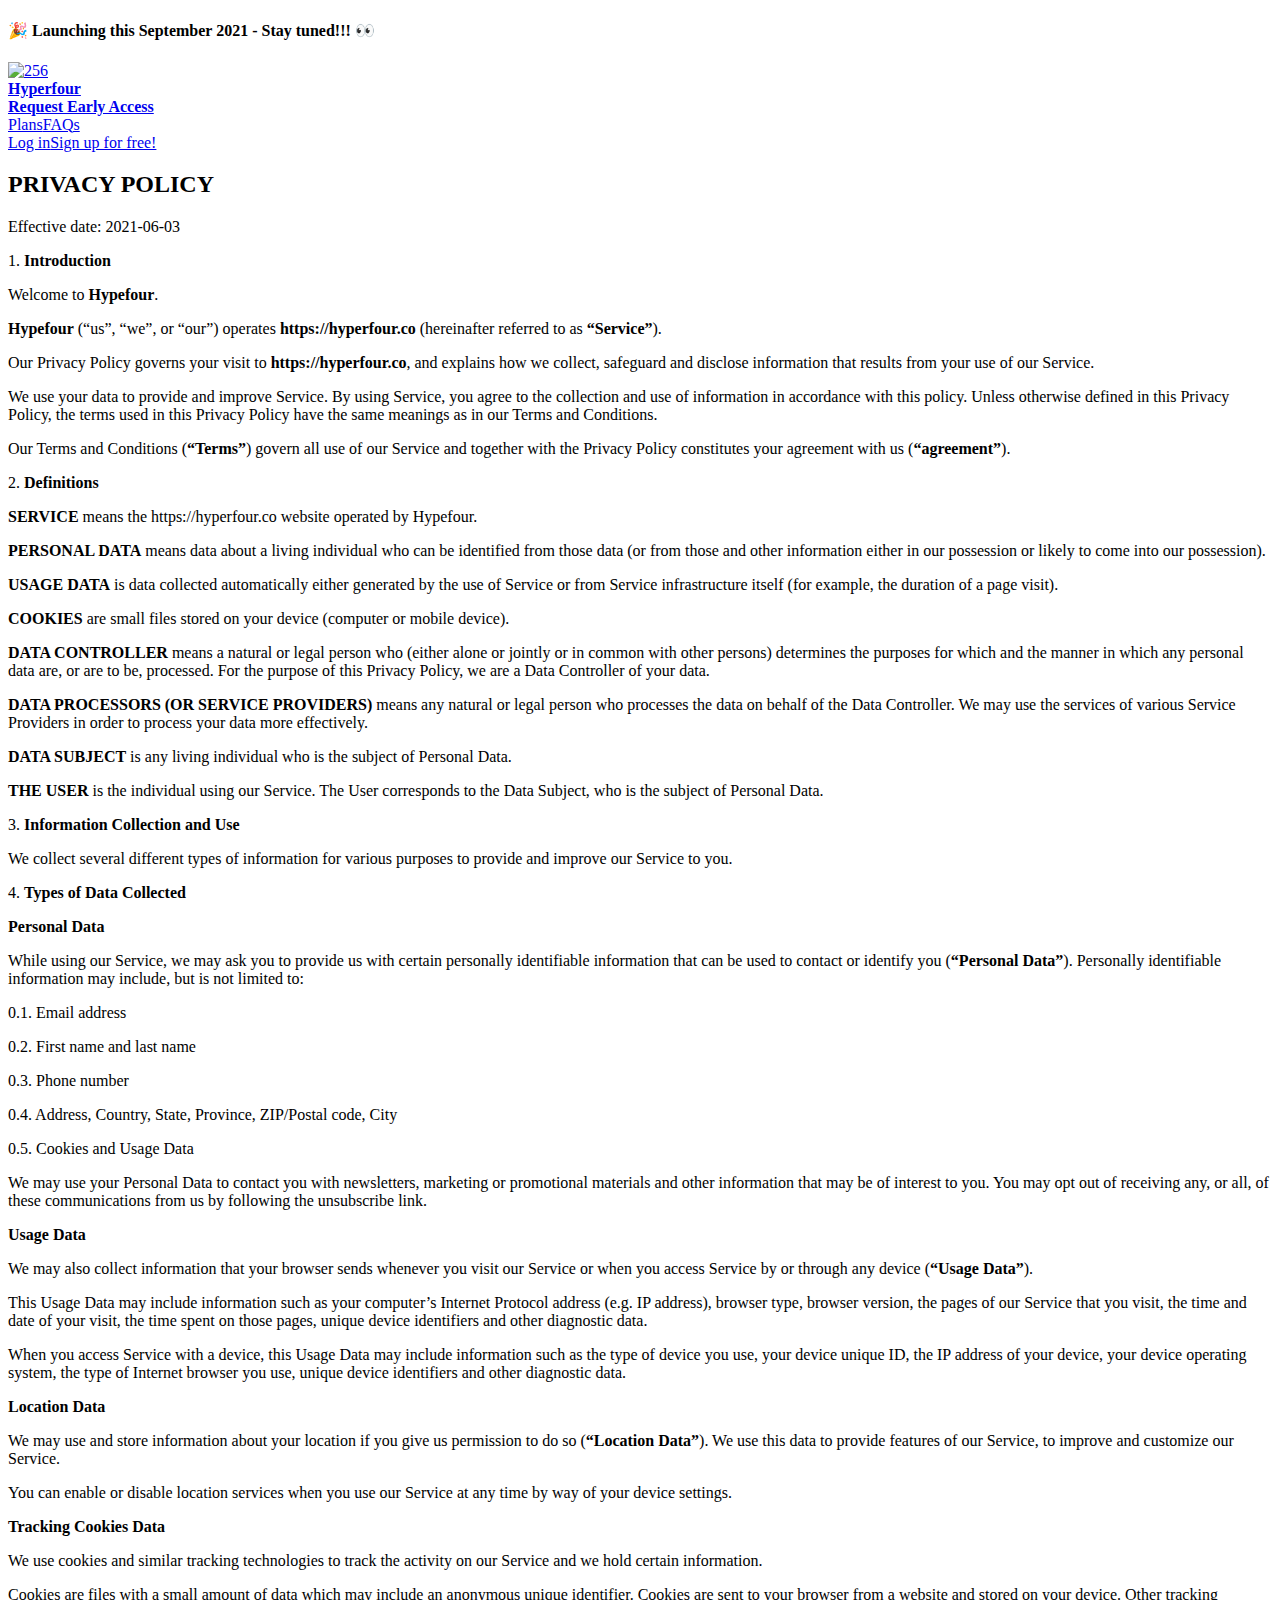
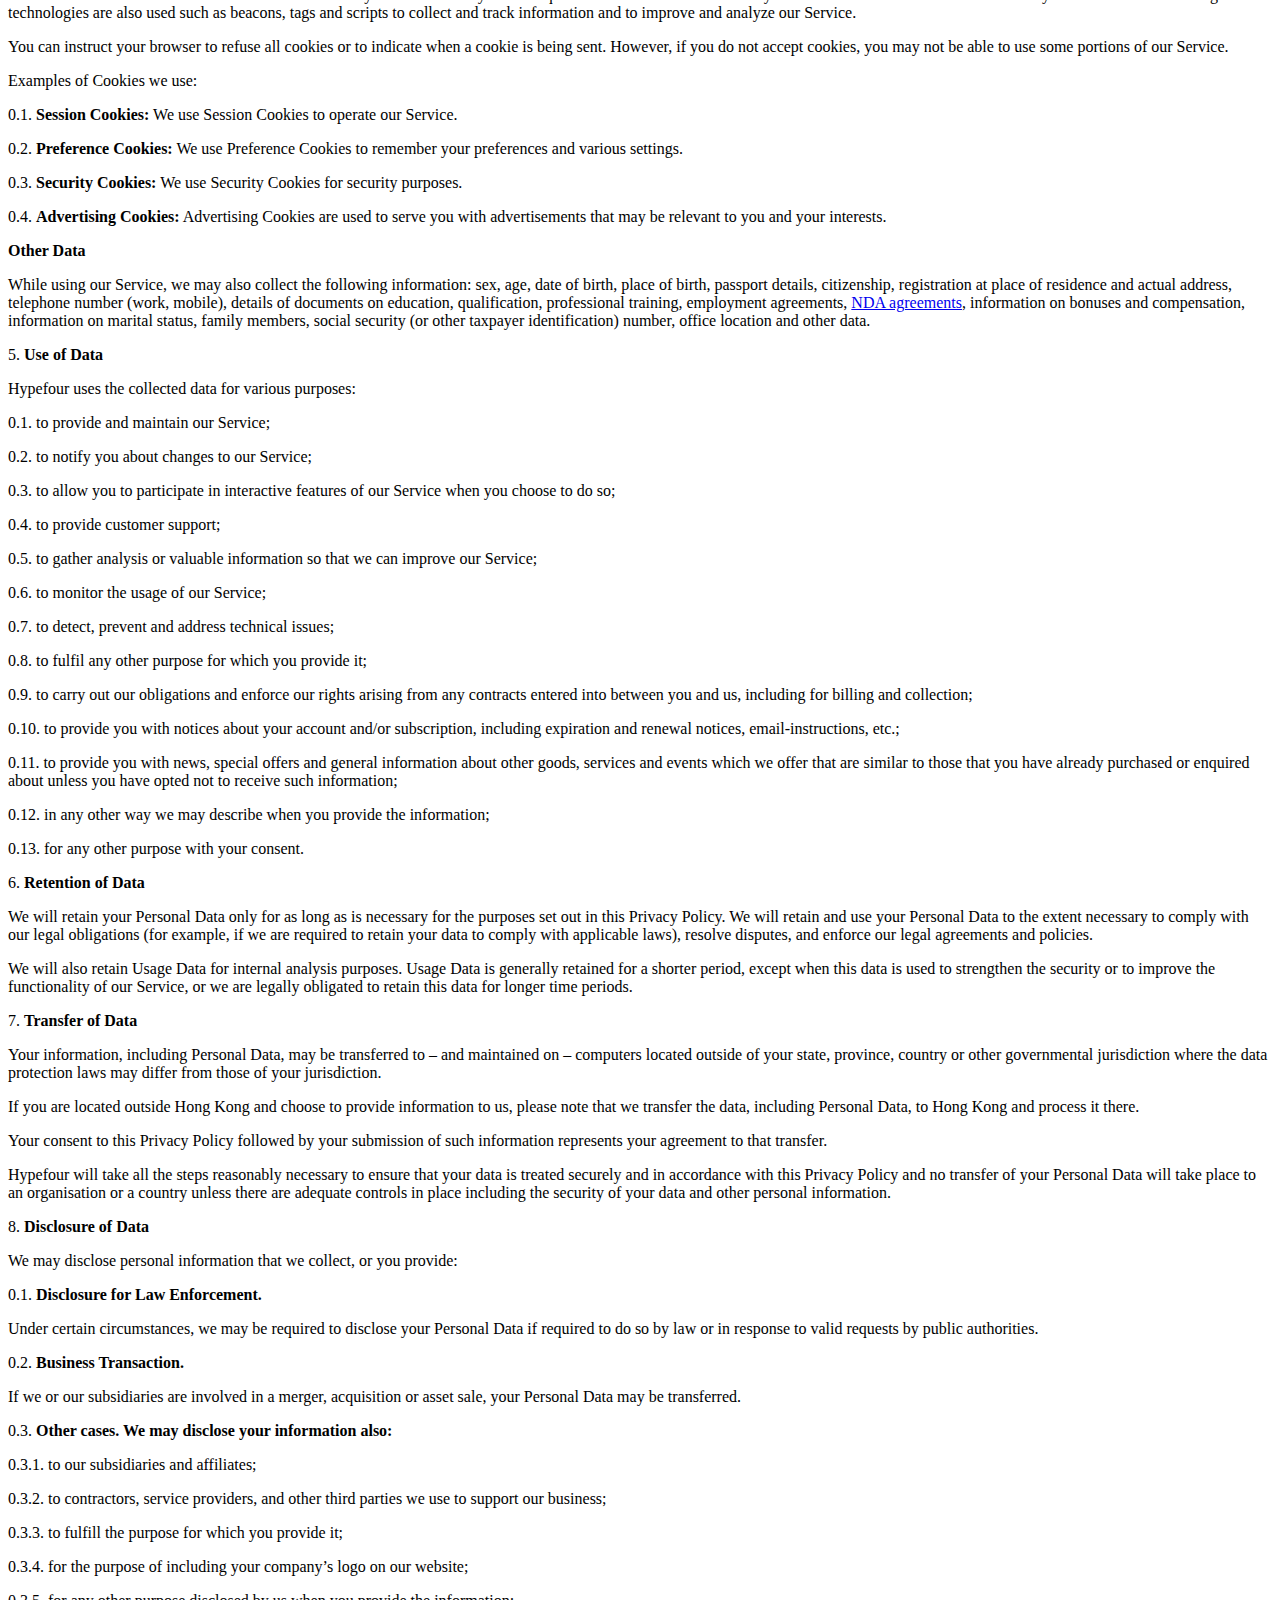
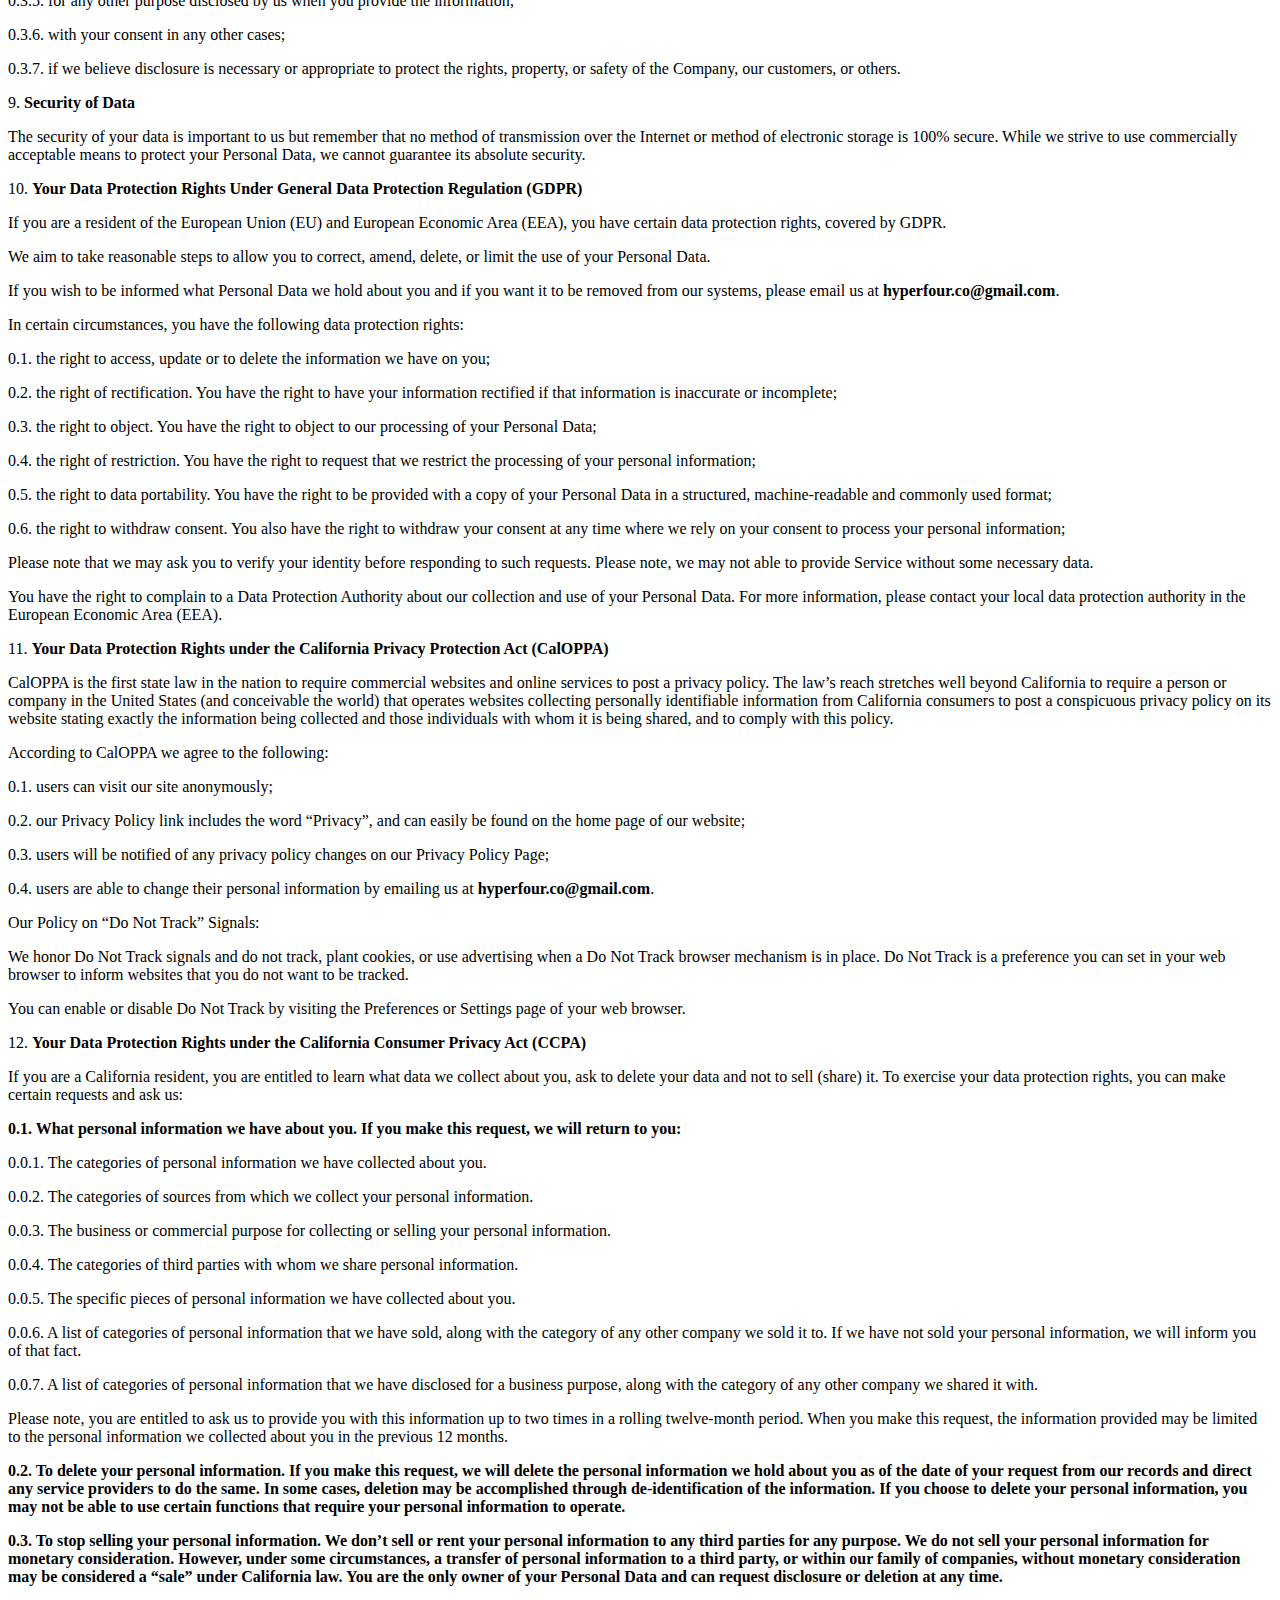
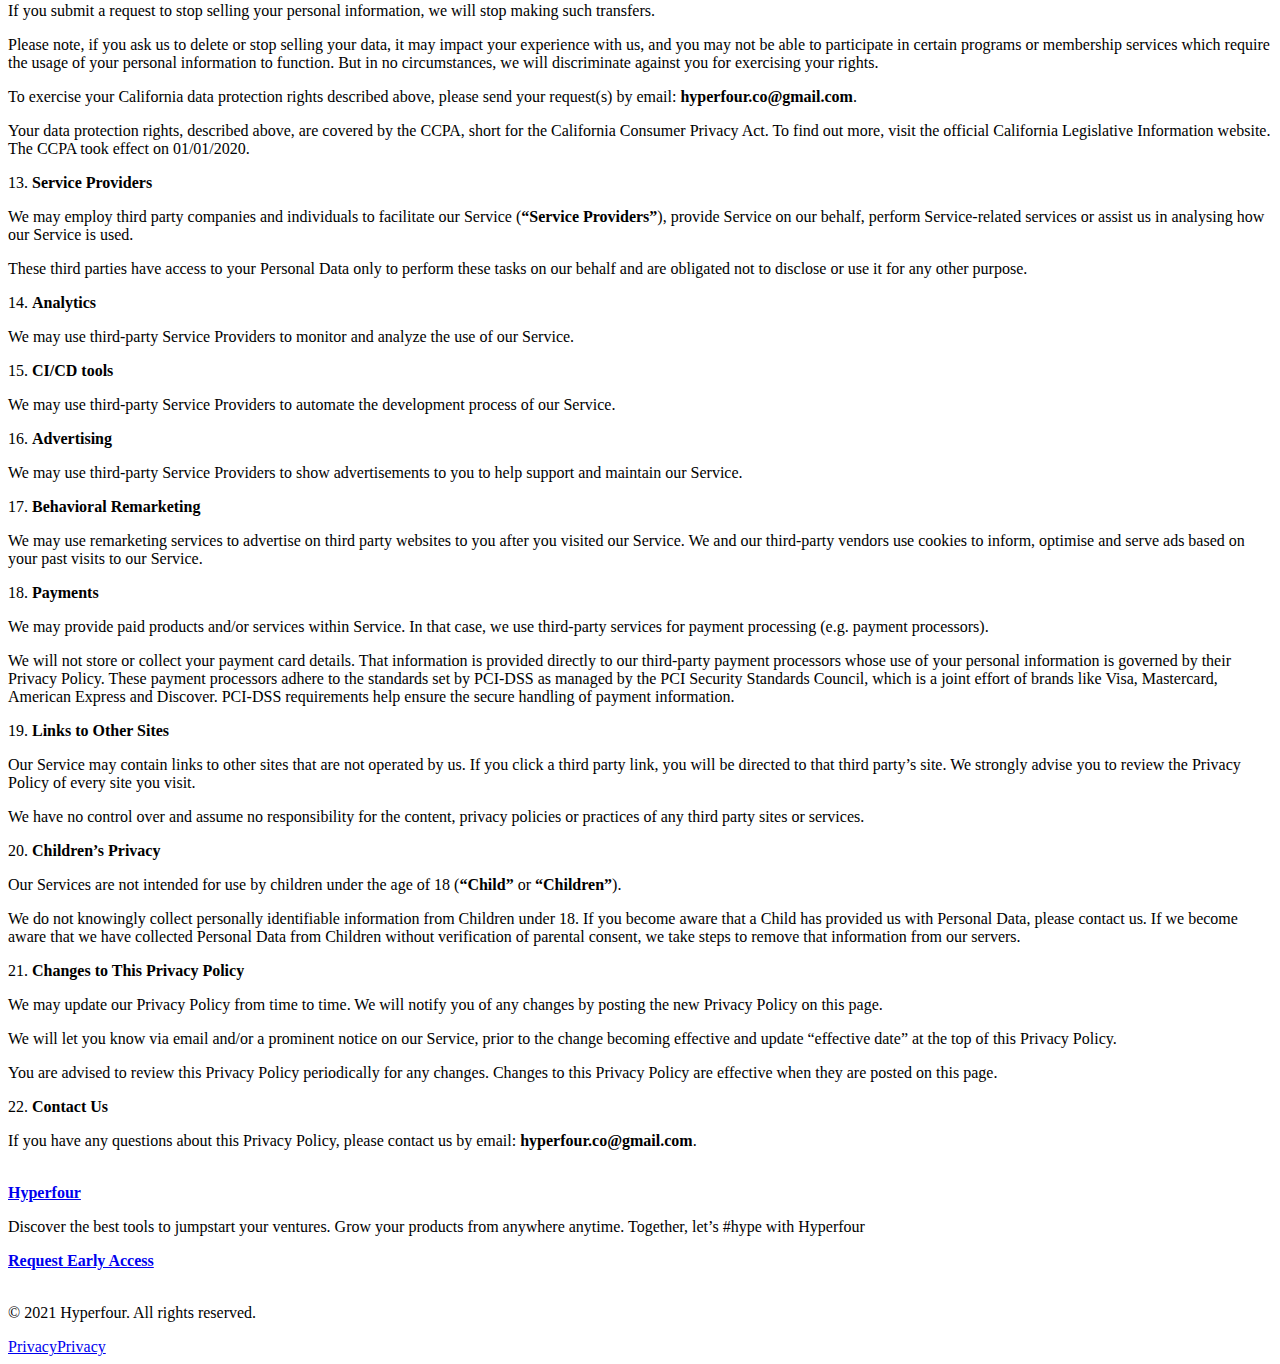
==== privacy.html @ 2f3072e0 "privacy and terms" ====
<!DOCTYPE html>
<!-- This site was created in Webflow. http://www.webflow.com --><!-- Last Published: Thu Jun 03 2021 15:04:15 GMT+0000 (Coordinated Universal Time) -->
<html
	data-wf-domain="hyperfour.webflow.io"
	data-wf-page="60b8ee2d3f5d235465b2e5d0"
	data-wf-site="60b713af8a42dbf7665b48df"
	data-wf-status="1"
>
	<head>
		<meta charset="utf-8" />
		<title>Privacy</title>
		<meta
			content="At Hyperfour, we feature the best upcoming products. Here, product enthusiasts get a space to hype, geek out, and give feedback on the latest products in the market."
			name="description"
		/>
		<meta content="Privacy" property="og:title" />
		<meta
			content="At Hyperfour, we feature the best upcoming products. Here, product enthusiasts get a space to hype, geek out, and give feedback on the latest products in the market."
			property="og:description"
		/>
		<meta
			content="https://uploads-ssl.webflow.com/60b713af8a42dbf7665b48df/60b73c2f8a42dbf5c95bdb16_Hyperfour%20Metadata.png"
			property="og:image"
		/>
		<meta content="Privacy" property="twitter:title" />
		<meta
			content="At Hyperfour, we feature the best upcoming products. Here, product enthusiasts get a space to hype, geek out, and give feedback on the latest products in the market."
			property="twitter:description"
		/>
		<meta
			content="https://uploads-ssl.webflow.com/60b713af8a42dbf7665b48df/60b73c2f8a42dbf5c95bdb16_Hyperfour%20Metadata.png"
			property="twitter:image"
		/>
		<meta property="og:type" content="website" />
		<meta content="summary_large_image" name="twitter:card" />
		<meta content="width=device-width, initial-scale=1" name="viewport" />
		<meta content="Webflow" name="generator" />
		<link
			href="https://uploads-ssl.webflow.com/60b713af8a42dbf7665b48df/css/hyperfour.webflow.914c0600e.css"
			rel="stylesheet"
			type="text/css"
		/>
		<script
			src="https://ajax.googleapis.com/ajax/libs/webfont/1.6.26/webfont.js"
			type="text/javascript"
		></script>
		<script type="text/javascript">
			WebFont.load({ google: { families: ['Inconsolata:400,700'] } })
		</script>
		<!--[if lt IE 9
			]><script
				src="https://cdnjs.cloudflare.com/ajax/libs/html5shiv/3.7.3/html5shiv.min.js"
				type="text/javascript"
			></script
		><![endif]-->
		<script type="text/javascript">
			!(function (o, c) {
				var n = c.documentElement,
					t = ' w-mod-'
				;(n.className += t + 'js'),
					('ontouchstart' in o ||
						(o.DocumentTouch && c instanceof DocumentTouch)) &&
						(n.className += t + 'touch')
			})(window, document)
		</script>
		<link
			href="https://uploads-ssl.webflow.com/60b713af8a42dbf7665b48df/60b76390c7d006773ee19dac_Hyperfour%2032x32.png"
			rel="shortcut icon"
			type="image/x-icon"
		/>
		<link
			href="https://uploads-ssl.webflow.com/60b713af8a42dbf7665b48df/60b7639316b7a473ded47041_Hyperfour%20256x256.png"
			rel="apple-touch-icon"
		/>
	</head>
	<body class="body">
		<div
			data-collapse="none"
			data-animation="default"
			data-duration="400"
			role="banner"
			class="announcement_wrapper w-nav"
		>
			<h4 class="announcement_description">
				🎉 Launching this September 2021 - Stay tuned!!! 👀
			</h4>
		</div>
		<div
			data-collapse="none"
			data-animation="default"
			data-duration="400"
			role="banner"
			class="navbar_sticky w-nav"
		>
			<div class="navbar_wrapper">
				<a href="/" class="brand w-nav-brand"
					><img
						src="https://uploads-ssl.webflow.com/60b713af8a42dbf7665b48df/60b7639316b7a473ded47041_Hyperfour%20256x256.png"
						loading="lazy"
						alt="256
"
						class="logo_image"
					/>
					<div class="logo_text">
						<strong class="bold-text">Hyperfour</strong>
					</div></a
				>
				<div class="nav-wrapper">
					<a href="#" target="_blank" class="cta_button w-button"
						><strong class="bold-text-4">Request Early Access</strong></a
					>
				</div>
			</div>
			<nav role="navigation" class="nav-menu w-nav-menu">
				<div class="nav-burger-menu">
					<a href="#" class="navbar_item margin">Plans</a
					><a href="#" class="navbar_item margin">FAQs</a>
					<div class="div-block-24">
						<a
							href="https://app.teemly.io/login"
							target="_blank"
							class="navbar_item margin"
							>Log in</a
						><a
							href="https://app.teemly.io/signup"
							target="_blank"
							class="cta_button w-button"
							>Sign up for free!</a
						>
					</div>
				</div>
			</nav>
		</div>
		<div class="rich_text_wrapper">
			<div class="rich-text-block w-richtext">
				<h2><strong>PRIVACY POLICY</strong></h2>
				<p>Effective date: 2021-06-03</p>
				<p>1. <strong>Introduction</strong></p>
				<p>Welcome to <strong> Hypefour</strong>.</p>
				<p>
					<strong>Hypefour</strong> (“us”, “we”, or “our”) operates
					<strong>https://hyperfour.co</strong> (hereinafter referred to as
					<strong>“Service”</strong>).
				</p>
				<p>
					Our Privacy Policy governs your visit to
					<strong>https://hyperfour.co</strong>, and explains how we collect,
					safeguard and disclose information that results from your use of our
					Service.
				</p>
				<p>
					We use your data to provide and improve Service. By using Service, you
					agree to the collection and use of information in accordance with this
					policy. Unless otherwise defined in this Privacy Policy, the terms
					used in this Privacy Policy have the same meanings as in our Terms and
					Conditions.
				</p>
				<p>
					Our Terms and Conditions (<strong>“Terms”</strong>) govern all use of
					our Service and together with the Privacy Policy constitutes your
					agreement with us (<strong>“agreement”</strong>).
				</p>
				<p>2. <strong>Definitions</strong></p>
				<p>
					<strong>SERVICE</strong> means the https://hyperfour.co website
					operated by Hypefour.
				</p>
				<p>
					<strong>PERSONAL DATA</strong> means data about a living individual
					who can be identified from those data (or from those and other
					information either in our possession or likely to come into our
					possession).
				</p>
				<p>
					<strong>USAGE DATA</strong> is data collected automatically either
					generated by the use of Service or from Service infrastructure itself
					(for example, the duration of a page visit).
				</p>
				<p>
					<strong>COOKIES</strong> are small files stored on your device
					(computer or mobile device).
				</p>
				<p>
					<strong>DATA CONTROLLER</strong> means a natural or legal person who
					(either alone or jointly or in common with other persons) determines
					the purposes for which and the manner in which any personal data are,
					or are to be, processed. For the purpose of this Privacy Policy, we
					are a Data Controller of your data.
				</p>
				<p>
					<strong>DATA PROCESSORS (OR SERVICE PROVIDERS)</strong> means any
					natural or legal person who processes the data on behalf of the Data
					Controller. We may use the services of various Service Providers in
					order to process your data more effectively.
				</p>
				<p>
					<strong>DATA SUBJECT</strong> is any living individual who is the
					subject of Personal Data.
				</p>
				<p>
					<strong>THE USER</strong> is the individual using our Service. The
					User corresponds to the Data Subject, who is the subject of Personal
					Data.
				</p>
				<p>3. <strong>Information Collection and Use</strong></p>
				<p>
					We collect several different types of information for various purposes
					to provide and improve our Service to you.
				</p>
				<p>4. <strong>Types of Data Collected</strong></p>
				<p><strong>Personal Data</strong></p>
				<p>
					While using our Service, we may ask you to provide us with certain
					personally identifiable information that can be used to contact or
					identify you (<strong>“Personal Data”</strong>). Personally
					identifiable information may include, but is not limited to:
				</p>
				<p>0.1. Email address</p>
				<p>0.2. First name and last name</p>
				<p>0.3. Phone number</p>
				<p>0.4. Address, Country, State, Province, ZIP/Postal code, City</p>
				<p>0.5. Cookies and Usage Data</p>
				<p>
					We may use your Personal Data to contact you with newsletters,
					marketing or promotional materials and other information that may be
					of interest to you. You may opt out of receiving any, or all, of these
					communications from us by following the unsubscribe link.
				</p>
				<p><strong>Usage Data</strong></p>
				<p>
					We may also collect information that your browser sends whenever you
					visit our Service or when you access Service by or through any device
					(<strong>“Usage Data”</strong>).
				</p>
				<p>
					This Usage Data may include information such as your computer’s
					Internet Protocol address (e.g. IP address), browser type, browser
					version, the pages of our Service that you visit, the time and date of
					your visit, the time spent on those pages, unique device identifiers
					and other diagnostic data.
				</p>
				<p>
					When you access Service with a device, this Usage Data may include
					information such as the type of device you use, your device unique ID,
					the IP address of your device, your device operating system, the type
					of Internet browser you use, unique device identifiers and other
					diagnostic data.
				</p>
				<p><strong>Location Data</strong></p>
				<p>
					We may use and store information about your location if you give us
					permission to do so (<strong>“Location Data”</strong>). We use this
					data to provide features of our Service, to improve and customize our
					Service.
				</p>
				<p>
					You can enable or disable location services when you use our Service
					at any time by way of your device settings.
				</p>
				<p><strong>Tracking Cookies Data</strong></p>
				<p>
					We use cookies and similar tracking technologies to track the activity
					on our Service and we hold certain information.
				</p>
				<p>
					Cookies are files with a small amount of data which may include an
					anonymous unique identifier. Cookies are sent to your browser from a
					website and stored on your device. Other tracking technologies are
					also used such as beacons, tags and scripts to collect and track
					information and to improve and analyze our Service.
				</p>
				<p>
					You can instruct your browser to refuse all cookies or to indicate
					when a cookie is being sent. However, if you do not accept cookies,
					you may not be able to use some portions of our Service.
				</p>
				<p>Examples of Cookies we use:</p>
				<p>
					0.1. <strong>Session Cookies:</strong> We use Session Cookies to
					operate our Service.
				</p>
				<p>
					0.2. <strong>Preference Cookies:</strong> We use Preference Cookies to
					remember your preferences and various settings.
				</p>
				<p>
					0.3. <strong>Security Cookies:</strong> We use Security Cookies for
					security purposes.
				</p>
				<p>
					0.4. <strong>Advertising Cookies:</strong> Advertising Cookies are
					used to serve you with advertisements that may be relevant to you and
					your interests.
				</p>
				<p><strong>Other Data</strong></p>
				<p>
					While using our Service, we may also collect the following
					information: sex, age, date of birth, place of birth, passport
					details, citizenship, registration at place of residence and actual
					address, telephone number (work, mobile), details of documents on
					education, qualification, professional training, employment
					agreements,
					<a href="https://policymaker.io/non-disclosure-agreement/"
						>NDA agreements</a
					>, information on bonuses and compensation, information on marital
					status, family members, social security (or other taxpayer
					identification) number, office location and other data.
				</p>
				<p>5. <strong>Use of Data</strong></p>
				<p>Hypefour uses the collected data for various purposes:</p>
				<p>0.1. to provide and maintain our Service;</p>
				<p>0.2. to notify you about changes to our Service;</p>
				<p>
					0.3. to allow you to participate in interactive features of our
					Service when you choose to do so;
				</p>
				<p>0.4. to provide customer support;</p>
				<p>
					0.5. to gather analysis or valuable information so that we can improve
					our Service;
				</p>
				<p>0.6. to monitor the usage of our Service;</p>
				<p>0.7. to detect, prevent and address technical issues;</p>
				<p>0.8. to fulfil any other purpose for which you provide it;</p>
				<p>
					0.9. to carry out our obligations and enforce our rights arising from
					any contracts entered into between you and us, including for billing
					and collection;
				</p>
				<p>
					0.10. to provide you with notices about your account and/or
					subscription, including expiration and renewal notices,
					email-instructions, etc.;
				</p>
				<p>
					0.11. to provide you with news, special offers and general information
					about other goods, services and events which we offer that are similar
					to those that you have already purchased or enquired about unless you
					have opted not to receive such information;
				</p>
				<p>
					0.12. in any other way we may describe when you provide the
					information;
				</p>
				<p>0.13. for any other purpose with your consent.</p>
				<p>6. <strong>Retention of Data</strong></p>
				<p>
					We will retain your Personal Data only for as long as is necessary for
					the purposes set out in this Privacy Policy. We will retain and use
					your Personal Data to the extent necessary to comply with our legal
					obligations (for example, if we are required to retain your data to
					comply with applicable laws), resolve disputes, and enforce our legal
					agreements and policies.
				</p>
				<p>
					We will also retain Usage Data for internal analysis purposes. Usage
					Data is generally retained for a shorter period, except when this data
					is used to strengthen the security or to improve the functionality of
					our Service, or we are legally obligated to retain this data for
					longer time periods.
				</p>
				<p>7. <strong>Transfer of Data</strong></p>
				<p>
					Your information, including Personal Data, may be transferred to – and
					maintained on – computers located outside of your state, province,
					country or other governmental jurisdiction where the data protection
					laws may differ from those of your jurisdiction.
				</p>
				<p>
					If you are located outside Hong Kong and choose to provide information
					to us, please note that we transfer the data, including Personal Data,
					to Hong Kong and process it there.
				</p>
				<p>
					Your consent to this Privacy Policy followed by your submission of
					such information represents your agreement to that transfer.
				</p>
				<p>
					Hypefour will take all the steps reasonably necessary to ensure that
					your data is treated securely and in accordance with this Privacy
					Policy and no transfer of your Personal Data will take place to an
					organisation or a country unless there are adequate controls in place
					including the security of your data and other personal information.
				</p>
				<p>8. <strong>Disclosure of Data</strong></p>
				<p>
					We may disclose personal information that we collect, or you provide:
				</p>
				<p>0.1. <strong>Disclosure for Law Enforcement.</strong></p>
				<p>
					Under certain circumstances, we may be required to disclose your
					Personal Data if required to do so by law or in response to valid
					requests by public authorities.
				</p>
				<p>0.2. <strong>Business Transaction.</strong></p>
				<p>
					If we or our subsidiaries are involved in a merger, acquisition or
					asset sale, your Personal Data may be transferred.
				</p>
				<p>
					0.3.
					<strong>Other cases. We may disclose your information also:</strong>
				</p>
				<p>0.3.1. to our subsidiaries and affiliates;</p>
				<p>
					0.3.2. to contractors, service providers, and other third parties we
					use to support our business;
				</p>
				<p>0.3.3. to fulfill the purpose for which you provide it;</p>
				<p>
					0.3.4. for the purpose of including your company’s logo on our
					website;
				</p>
				<p>
					0.3.5. for any other purpose disclosed by us when you provide the
					information;
				</p>
				<p>0.3.6. with your consent in any other cases;</p>
				<p>
					0.3.7. if we believe disclosure is necessary or appropriate to protect
					the rights, property, or safety of the Company, our customers, or
					others.
				</p>
				<p>9. <strong>Security of Data</strong></p>
				<p>
					The security of your data is important to us but remember that no
					method of transmission over the Internet or method of electronic
					storage is 100% secure. While we strive to use commercially acceptable
					means to protect your Personal Data, we cannot guarantee its absolute
					security.
				</p>
				<p>
					10.
					<strong
						>Your Data Protection Rights Under General Data Protection
						Regulation (GDPR)</strong
					>
				</p>
				<p>
					If you are a resident of the European Union (EU) and European Economic
					Area (EEA), you have certain data protection rights, covered by GDPR.
				</p>
				<p>
					We aim to take reasonable steps to allow you to correct, amend,
					delete, or limit the use of your Personal Data.
				</p>
				<p>
					If you wish to be informed what Personal Data we hold about you and if
					you want it to be removed from our systems, please email us at
					<strong>hyperfour.co@gmail.com</strong>.
				</p>
				<p>
					In certain circumstances, you have the following data protection
					rights:
				</p>
				<p>
					0.1. the right to access, update or to delete the information we have
					on you;
				</p>
				<p>
					0.2. the right of rectification. You have the right to have your
					information rectified if that information is inaccurate or incomplete;
				</p>
				<p>
					0.3. the right to object. You have the right to object to our
					processing of your Personal Data;
				</p>
				<p>
					0.4. the right of restriction. You have the right to request that we
					restrict the processing of your personal information;
				</p>
				<p>
					0.5. the right to data portability. You have the right to be provided
					with a copy of your Personal Data in a structured, machine-readable
					and commonly used format;
				</p>
				<p>
					0.6. the right to withdraw consent. You also have the right to
					withdraw your consent at any time where we rely on your consent to
					process your personal information;
				</p>
				<p>
					Please note that we may ask you to verify your identity before
					responding to such requests. Please note, we may not able to provide
					Service without some necessary data.
				</p>
				<p>
					You have the right to complain to a Data Protection Authority about
					our collection and use of your Personal Data. For more information,
					please contact your local data protection authority in the European
					Economic Area (EEA).
				</p>
				<p>
					11.
					<strong
						>Your Data Protection Rights under the California Privacy Protection
						Act (CalOPPA)</strong
					>
				</p>
				<p>
					CalOPPA is the first state law in the nation to require commercial
					websites and online services to post a privacy policy. The law’s reach
					stretches well beyond California to require a person or company in the
					United States (and conceivable the world) that operates websites
					collecting personally identifiable information from California
					consumers to post a conspicuous privacy policy on its website stating
					exactly the information being collected and those individuals with
					whom it is being shared, and to comply with this policy.
				</p>
				<p>According to CalOPPA we agree to the following:</p>
				<p>0.1. users can visit our site anonymously;</p>
				<p>
					0.2. our Privacy Policy link includes the word “Privacy”, and can
					easily be found on the home page of our website;
				</p>
				<p>
					0.3. users will be notified of any privacy policy changes on our
					Privacy Policy Page;
				</p>
				<p>
					0.4. users are able to change their personal information by emailing
					us at <strong>hyperfour.co@gmail.com</strong>.
				</p>
				<p>Our Policy on “Do Not Track” Signals:</p>
				<p>
					We honor Do Not Track signals and do not track, plant cookies, or use
					advertising when a Do Not Track browser mechanism is in place. Do Not
					Track is a preference you can set in your web browser to inform
					websites that you do not want to be tracked.
				</p>
				<p>
					You can enable or disable Do Not Track by visiting the Preferences or
					Settings page of your web browser.
				</p>
				<p>
					12.
					<strong
						>Your Data Protection Rights under the California Consumer Privacy
						Act (CCPA)</strong
					>
				</p>
				<p>
					If you are a California resident, you are entitled to learn what data
					we collect about you, ask to delete your data and not to sell (share)
					it. To exercise your data protection rights, you can make certain
					requests and ask us:
				</p>
				<p>
					<strong
						>0.1. What personal information we have about you. If you make this
						request, we will return to you:</strong
					>
				</p>
				<p>
					0.0.1. The categories of personal information we have collected about
					you.
				</p>
				<p>
					0.0.2. The categories of sources from which we collect your personal
					information.
				</p>
				<p>
					0.0.3. The business or commercial purpose for collecting or selling
					your personal information.
				</p>
				<p>
					0.0.4. The categories of third parties with whom we share personal
					information.
				</p>
				<p>
					0.0.5. The specific pieces of personal information we have collected
					about you.
				</p>
				<p>
					0.0.6. A list of categories of personal information that we have sold,
					along with the category of any other company we sold it to. If we have
					not sold your personal information, we will inform you of that fact.
				</p>
				<p>
					0.0.7. A list of categories of personal information that we have
					disclosed for a business purpose, along with the category of any other
					company we shared it with.
				</p>
				<p>
					Please note, you are entitled to ask us to provide you with this
					information up to two times in a rolling twelve-month period. When you
					make this request, the information provided may be limited to the
					personal information we collected about you in the previous 12 months.
				</p>
				<p>
					<strong
						>0.2. To delete your personal information. If you make this request,
						we will delete the personal information we hold about you as of the
						date of your request from our records and direct any service
						providers to do the same. In some cases, deletion may be
						accomplished through de-identification of the information. If you
						choose to delete your personal information, you may not be able to
						use certain functions that require your personal information to
						operate.</strong
					>
				</p>
				<p>
					<strong
						>0.3. To stop selling your personal information. We don’t sell or
						rent your personal information to any third parties for any purpose.
						We do not sell your personal information for monetary consideration.
						However, under some circumstances, a transfer of personal
						information to a third party, or within our family of companies,
						without monetary consideration may be considered a “sale” under
						California law. You are the only owner of your Personal Data and can
						request disclosure or deletion at any time.</strong
					>
				</p>
				<p>
					If you submit a request to stop selling your personal information, we
					will stop making such transfers.
				</p>
				<p>
					Please note, if you ask us to delete or stop selling your data, it may
					impact your experience with us, and you may not be able to participate
					in certain programs or membership services which require the usage of
					your personal information to function. But in no circumstances, we
					will discriminate against you for exercising your rights.
				</p>
				<p>
					To exercise your California data protection rights described above,
					please send your request(s) by email:
					<strong>hyperfour.co@gmail.com</strong>.
				</p>
				<p>
					Your data protection rights, described above, are covered by the CCPA,
					short for the California Consumer Privacy Act. To find out more, visit
					the official California Legislative Information website. The CCPA took
					effect on 01/01/2020.
				</p>
				<p>13. <strong>Service Providers</strong></p>
				<p>
					We may employ third party companies and individuals to facilitate our
					Service (<strong>“Service Providers”</strong>), provide Service on our
					behalf, perform Service-related services or assist us in analysing how
					our Service is used.
				</p>
				<p>
					These third parties have access to your Personal Data only to perform
					these tasks on our behalf and are obligated not to disclose or use it
					for any other purpose.
				</p>
				<p>14. <strong>Analytics</strong></p>
				<p>
					We may use third-party Service Providers to monitor and analyze the
					use of our Service.
				</p>
				<p>15. <strong>CI/CD tools</strong></p>
				<p>
					We may use third-party Service Providers to automate the development
					process of our Service.
				</p>
				<p>16. <strong>Advertising</strong></p>
				<p>
					We may use third-party Service Providers to show advertisements to you
					to help support and maintain our Service.
				</p>
				<p>17. <strong>Behavioral Remarketing</strong></p>
				<p>
					We may use remarketing services to advertise on third party websites
					to you after you visited our Service. We and our third-party vendors
					use cookies to inform, optimise and serve ads based on your past
					visits to our Service.
				</p>
				<p>18. <strong>Payments</strong></p>
				<p>
					We may provide paid products and/or services within Service. In that
					case, we use third-party services for payment processing (e.g. payment
					processors).
				</p>
				<p>
					We will not store or collect your payment card details. That
					information is provided directly to our third-party payment processors
					whose use of your personal information is governed by their Privacy
					Policy. These payment processors adhere to the standards set by
					PCI-DSS as managed by the PCI Security Standards Council, which is a
					joint effort of brands like Visa, Mastercard, American Express and
					Discover. PCI-DSS requirements help ensure the secure handling of
					payment information.
				</p>
				<p>19. <strong>Links to Other Sites</strong></p>
				<p>
					Our Service may contain links to other sites that are not operated by
					us. If you click a third party link, you will be directed to that
					third party’s site. We strongly advise you to review the Privacy
					Policy of every site you visit.
				</p>
				<p>
					We have no control over and assume no responsibility for the content,
					privacy policies or practices of any third party sites or services.
				</p>
				<p>20. <strong>Children’s Privacy</strong></p>
				<p>
					Our Services are not intended for use by children under the age of 18
					(<strong>“Child”</strong> or <strong>“Children”</strong>).
				</p>
				<p>
					We do not knowingly collect personally identifiable information from
					Children under 18. If you become aware that a Child has provided us
					with Personal Data, please contact us. If we become aware that we have
					collected Personal Data from Children without verification of parental
					consent, we take steps to remove that information from our servers.
				</p>
				<p>21. <strong>Changes to This Privacy Policy</strong></p>
				<p>
					We may update our Privacy Policy from time to time. We will notify you
					of any changes by posting the new Privacy Policy on this page.
				</p>
				<p>
					We will let you know via email and/or a prominent notice on our
					Service, prior to the change becoming effective and update “effective
					date” at the top of this Privacy Policy.
				</p>
				<p>
					You are advised to review this Privacy Policy periodically for any
					changes. Changes to this Privacy Policy are effective when they are
					posted on this page.
				</p>
				<p>22. <strong>Contact Us</strong></p>
				<p>
					If you have any questions about this Privacy Policy, please contact us
					by email: <strong>hyperfour.co@gmail.com</strong>.
				</p>
			</div>
		</div>
		<div class="footer">
			<div class="footer_wrapper w-container">
				<div class="footer-main">
					<a href="#" class="footer_link w-inline-block"
						><img
							src="https://uploads-ssl.webflow.com/60b713af8a42dbf7665b48df/60b7639316b7a473ded47041_Hyperfour%20256x256.png"
							loading="lazy"
							alt="256
"
							class="logo_image"
						/>
						<div class="logo_text">
							<strong class="bold-text-3">Hyperfour</strong>
						</div></a
					>
					<p class="footer_subtitle">
						Discover the best tools to jumpstart your ventures. Grow your
						products from anywhere anytime. Together, let’s #hype with Hyperfour
					</p>
					<a href="#" target="_blank" class="cta_button hero_button w-button"
						><strong>Request Early Access</strong></a
					>
				</div>
				<div class="footer_socmed">
					<a
						href="https://www.facebook.com/TeemlyHQ/"
						target="_blank"
						class="link-block w-inline-block"
						><img
							src="https://uploads-ssl.webflow.com/60b713af8a42dbf7665b48df/60b71f7e41f01e655ed9b92c_facebook.png"
							loading="lazy"
							alt="fb"
							class="footer-socmed" /></a
					><a
						href="https://twitter.com/TeemlyHQ"
						target="_blank"
						class="link-block w-inline-block"
						><img
							src="https://uploads-ssl.webflow.com/60b713af8a42dbf7665b48df/60b71f7e0543b8c70c4c2733_twitter.png"
							loading="lazy"
							alt="twt"
							class="footer-socmed" /></a
					><a
						href="https://www.linkedin.com/company/teemlyhq"
						target="_blank"
						class="link-block w-inline-block"
						><img
							src="https://uploads-ssl.webflow.com/60b713af8a42dbf7665b48df/60b720336768effe8030fd1f_004-instagram.svg"
							loading="lazy"
							alt="ig"
							class="footer_instagram"
					/></a>
				</div>
			</div>
		</div>
		<div class="footer_end_wrapper w-container">
			<div class="footer_end_container">
				<p class="copyright">© 2021 Hyperfour. All rights reserved.</p>
				<div class="footer-links">
					<a href="privacy.html" class="link">Privacy</a
					><a href="terms.html" class="link">Privacy</a>
				</div>
			</div>
		</div>
		<script
			src="https://d3e54v103j8qbb.cloudfront.net/js/jquery-3.5.1.min.dc5e7f18c8.js?site=60b713af8a42dbf7665b48df"
			type="text/javascript"
			integrity="sha256-9/aliU8dGd2tb6OSsuzixeV4y/faTqgFtohetphbbj0="
			crossorigin="anonymous"
		></script>
		<script
			src="https://uploads-ssl.webflow.com/60b713af8a42dbf7665b48df/js/webflow.1ee73bee6.js"
			type="text/javascript"
		></script>
		<!--[if lte IE 9
			]><script src="//cdnjs.cloudflare.com/ajax/libs/placeholders/3.0.2/placeholders.min.js"></script
		><![endif]-->
	</body>
</html>
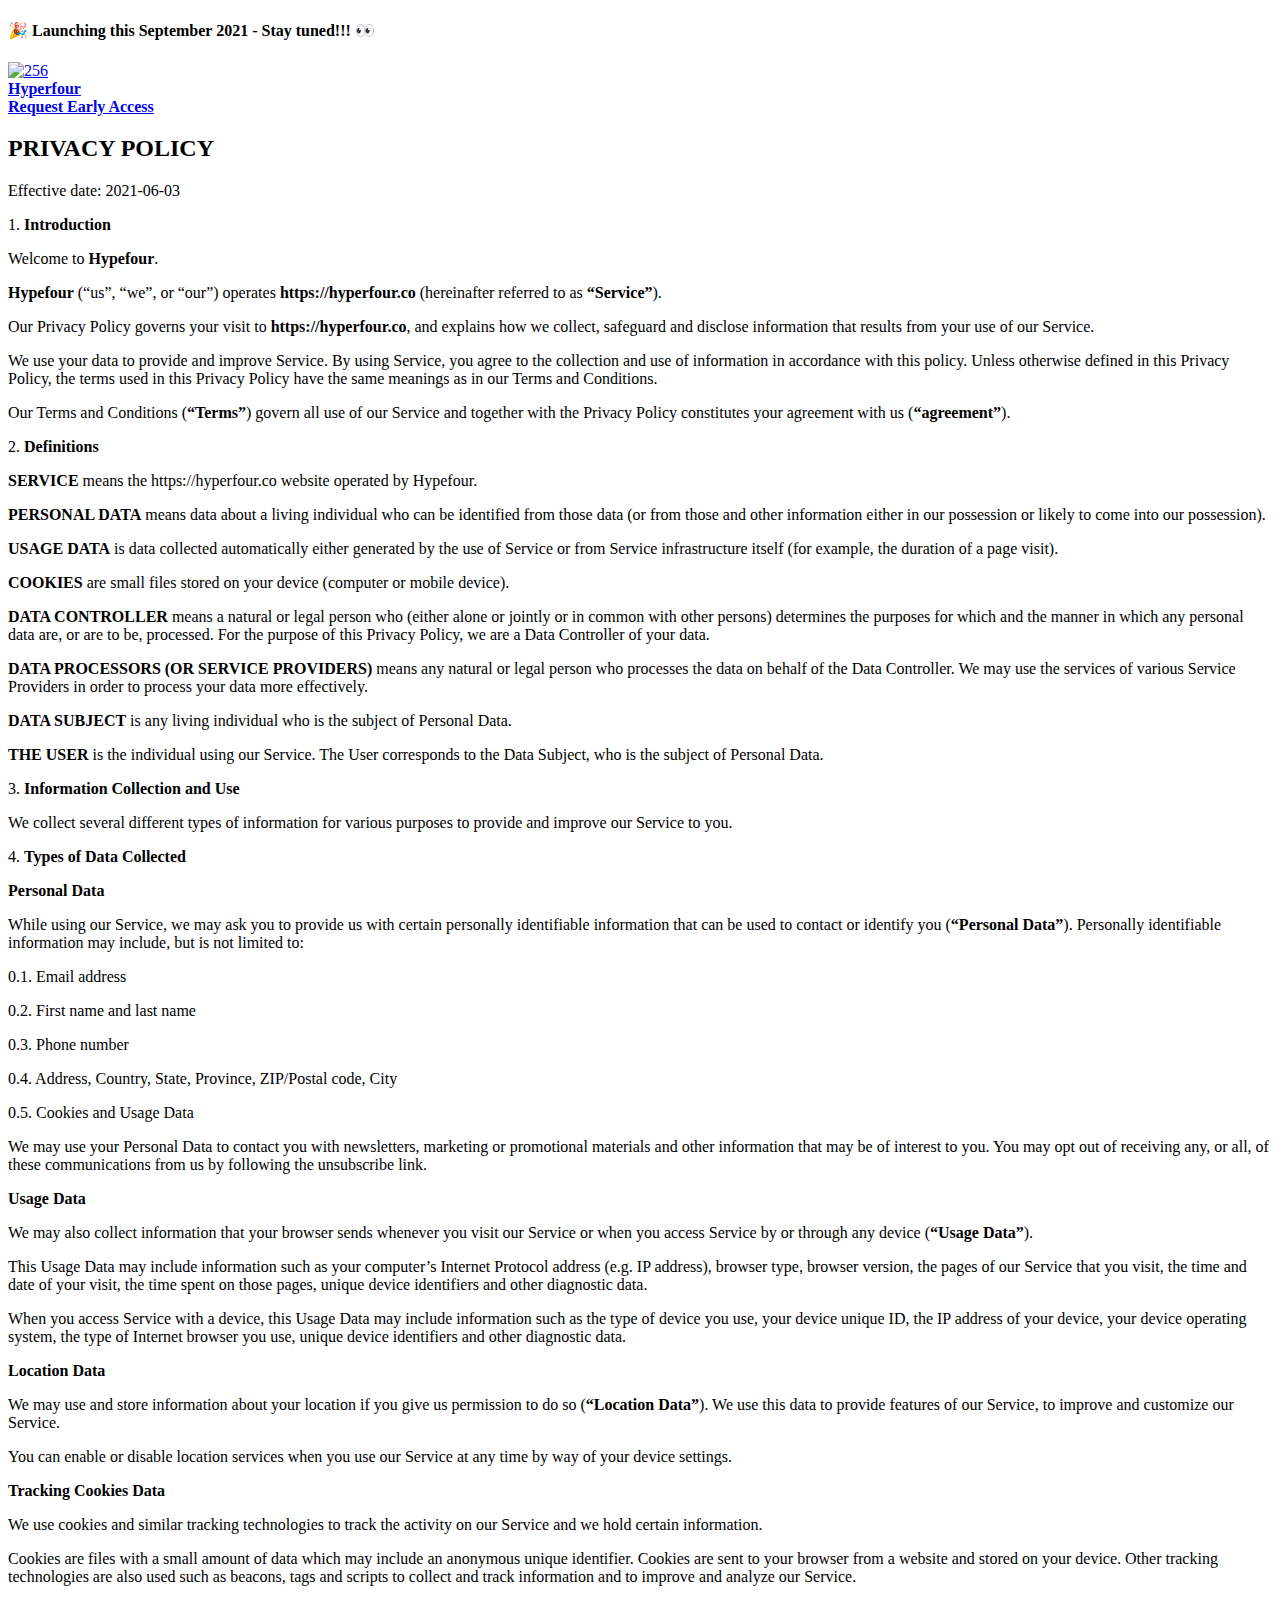
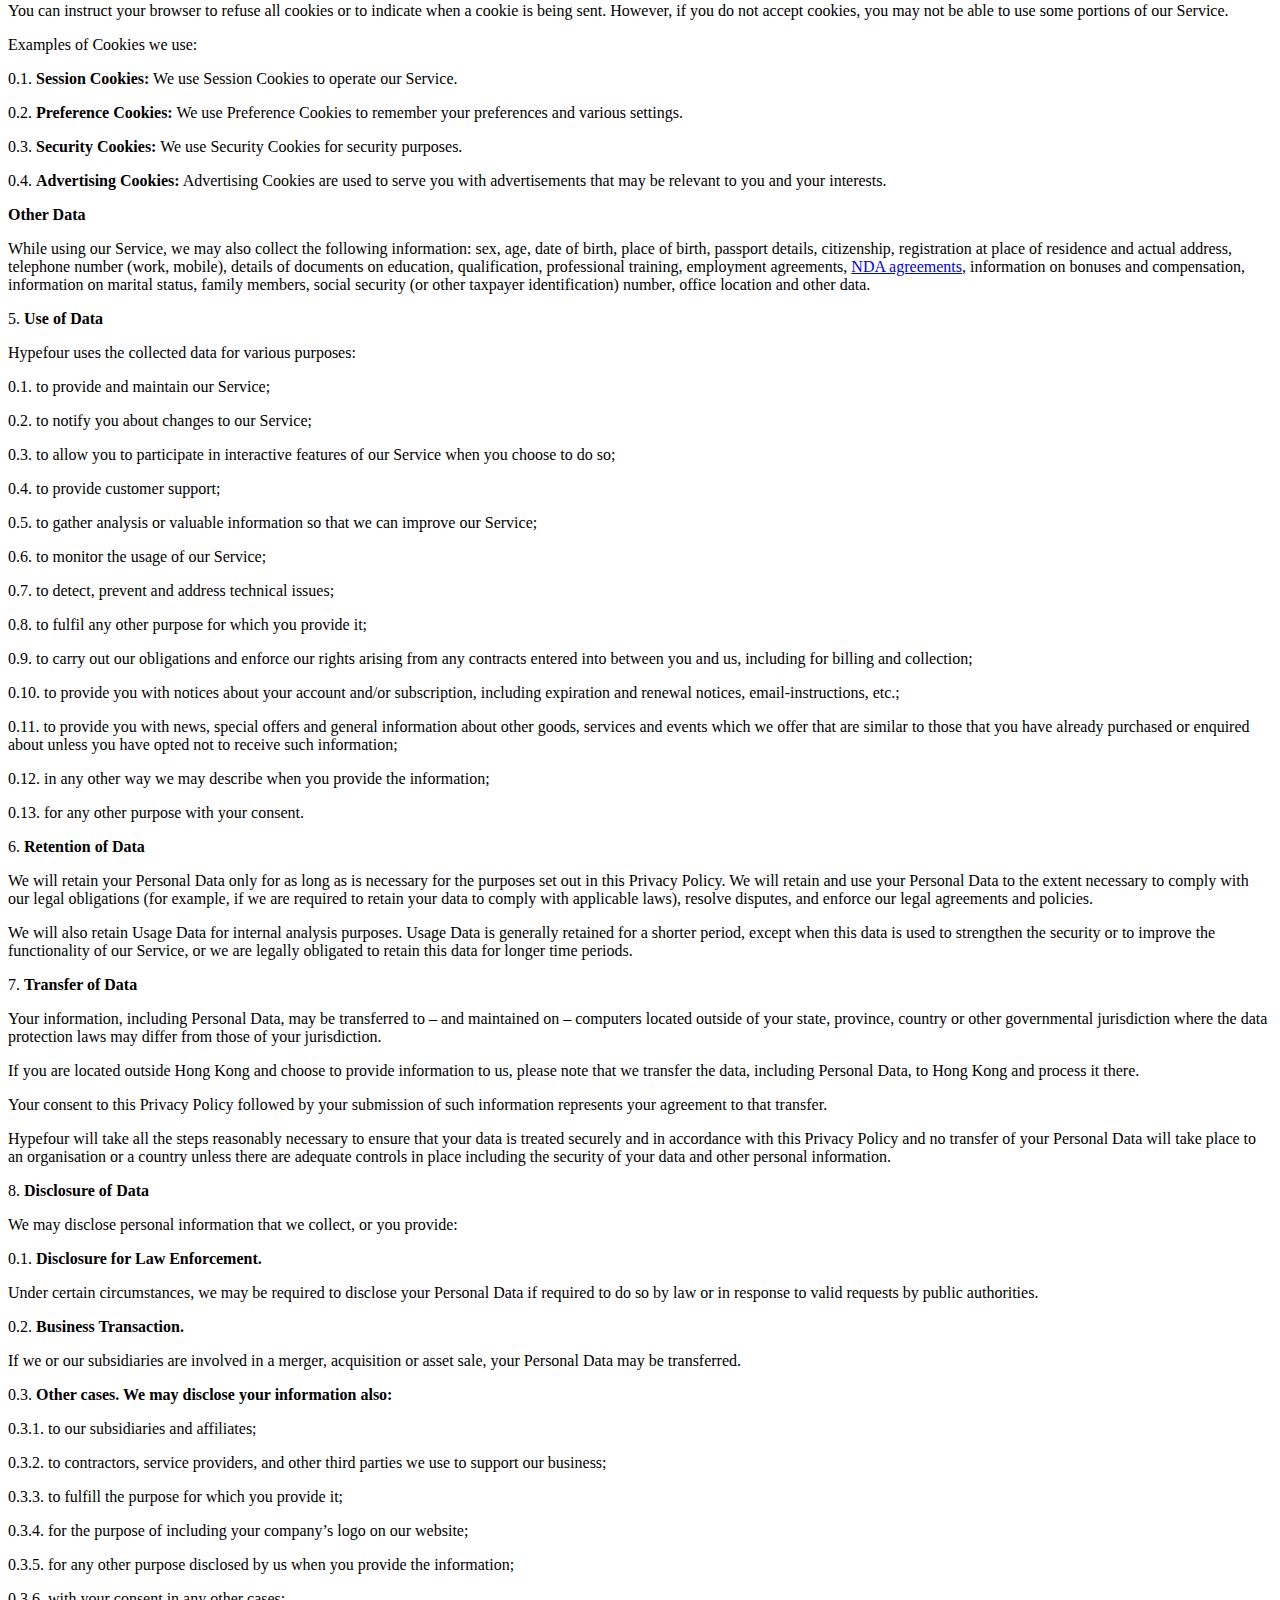
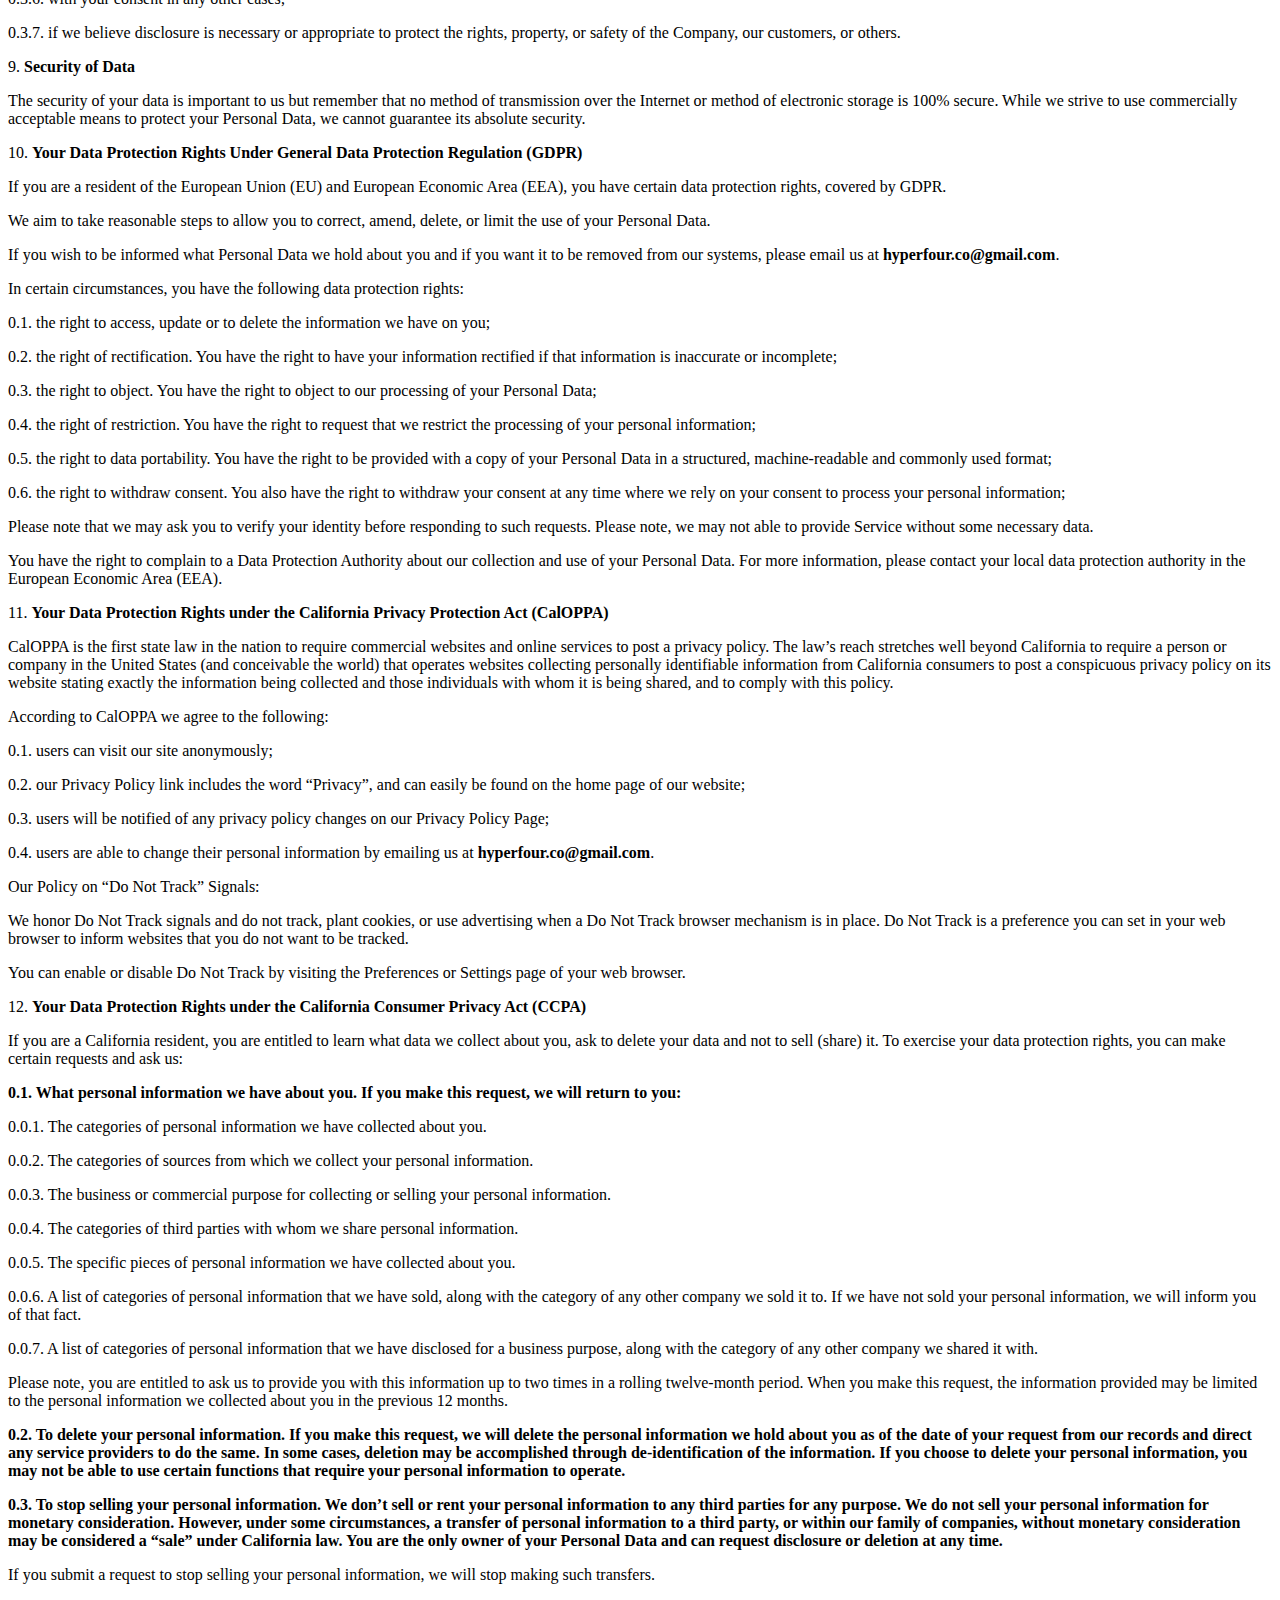
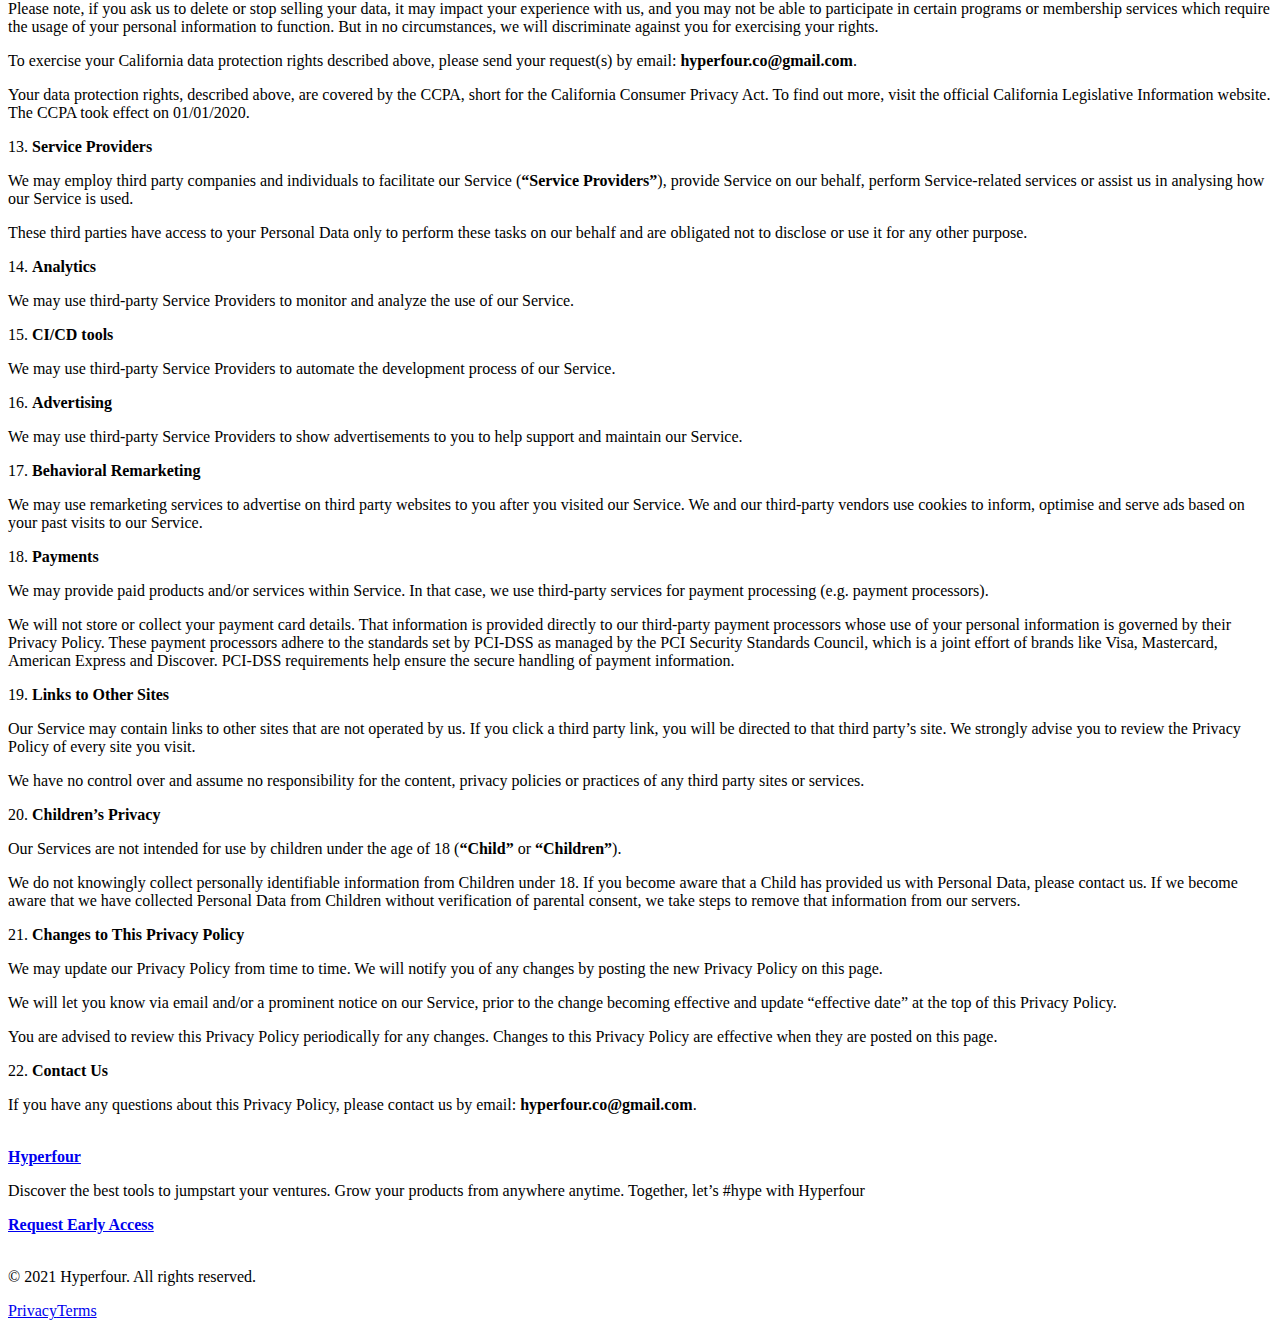
==== commit fa78a031: "fix updates" ====
--- a/privacy.html
+++ b/privacy.html
@@ -106,30 +106,14 @@
 					</div></a
 				>
 				<div class="nav-wrapper">
-					<a href="#" target="_blank" class="cta_button w-button"
+					<a
+						href="https://airtable.com/shr1o5zdGjlyz68iZ"
+						target="_blank"
+						class="cta_button w-button"
 						><strong class="bold-text-4">Request Early Access</strong></a
 					>
 				</div>
 			</div>
-			<nav role="navigation" class="nav-menu w-nav-menu">
-				<div class="nav-burger-menu">
-					<a href="#" class="navbar_item margin">Plans</a
-					><a href="#" class="navbar_item margin">FAQs</a>
-					<div class="div-block-24">
-						<a
-							href="https://app.teemly.io/login"
-							target="_blank"
-							class="navbar_item margin"
-							>Log in</a
-						><a
-							href="https://app.teemly.io/signup"
-							target="_blank"
-							class="cta_button w-button"
-							>Sign up for free!</a
-						>
-					</div>
-				</div>
-			</nav>
 		</div>
 		<div class="rich_text_wrapper">
 			<div class="rich-text-block w-richtext">
@@ -731,7 +715,7 @@
 		<div class="footer">
 			<div class="footer_wrapper w-container">
 				<div class="footer-main">
-					<a href="#" class="footer_link w-inline-block"
+					<a href="/" class="footer_link w-inline-block"
 						><img
 							src="https://uploads-ssl.webflow.com/60b713af8a42dbf7665b48df/60b7639316b7a473ded47041_Hyperfour%20256x256.png"
 							loading="lazy"
@@ -747,7 +731,10 @@
 						Discover the best tools to jumpstart your ventures. Grow your
 						products from anywhere anytime. Together, let’s #hype with Hyperfour
 					</p>
-					<a href="#" target="_blank" class="cta_button hero_button w-button"
+					<a
+						href="https://airtable.com/shr1o5zdGjlyz68iZ"
+						target="_blank"
+						class="cta_button hero_button w-button"
 						><strong>Request Early Access</strong></a
 					>
 				</div>
@@ -788,7 +775,7 @@
 				<p class="copyright">© 2021 Hyperfour. All rights reserved.</p>
 				<div class="footer-links">
 					<a href="privacy.html" class="link">Privacy</a
-					><a href="terms.html" class="link">Privacy</a>
+					><a href="terms.html" class="link">Terms</a>
 				</div>
 			</div>
 		</div>
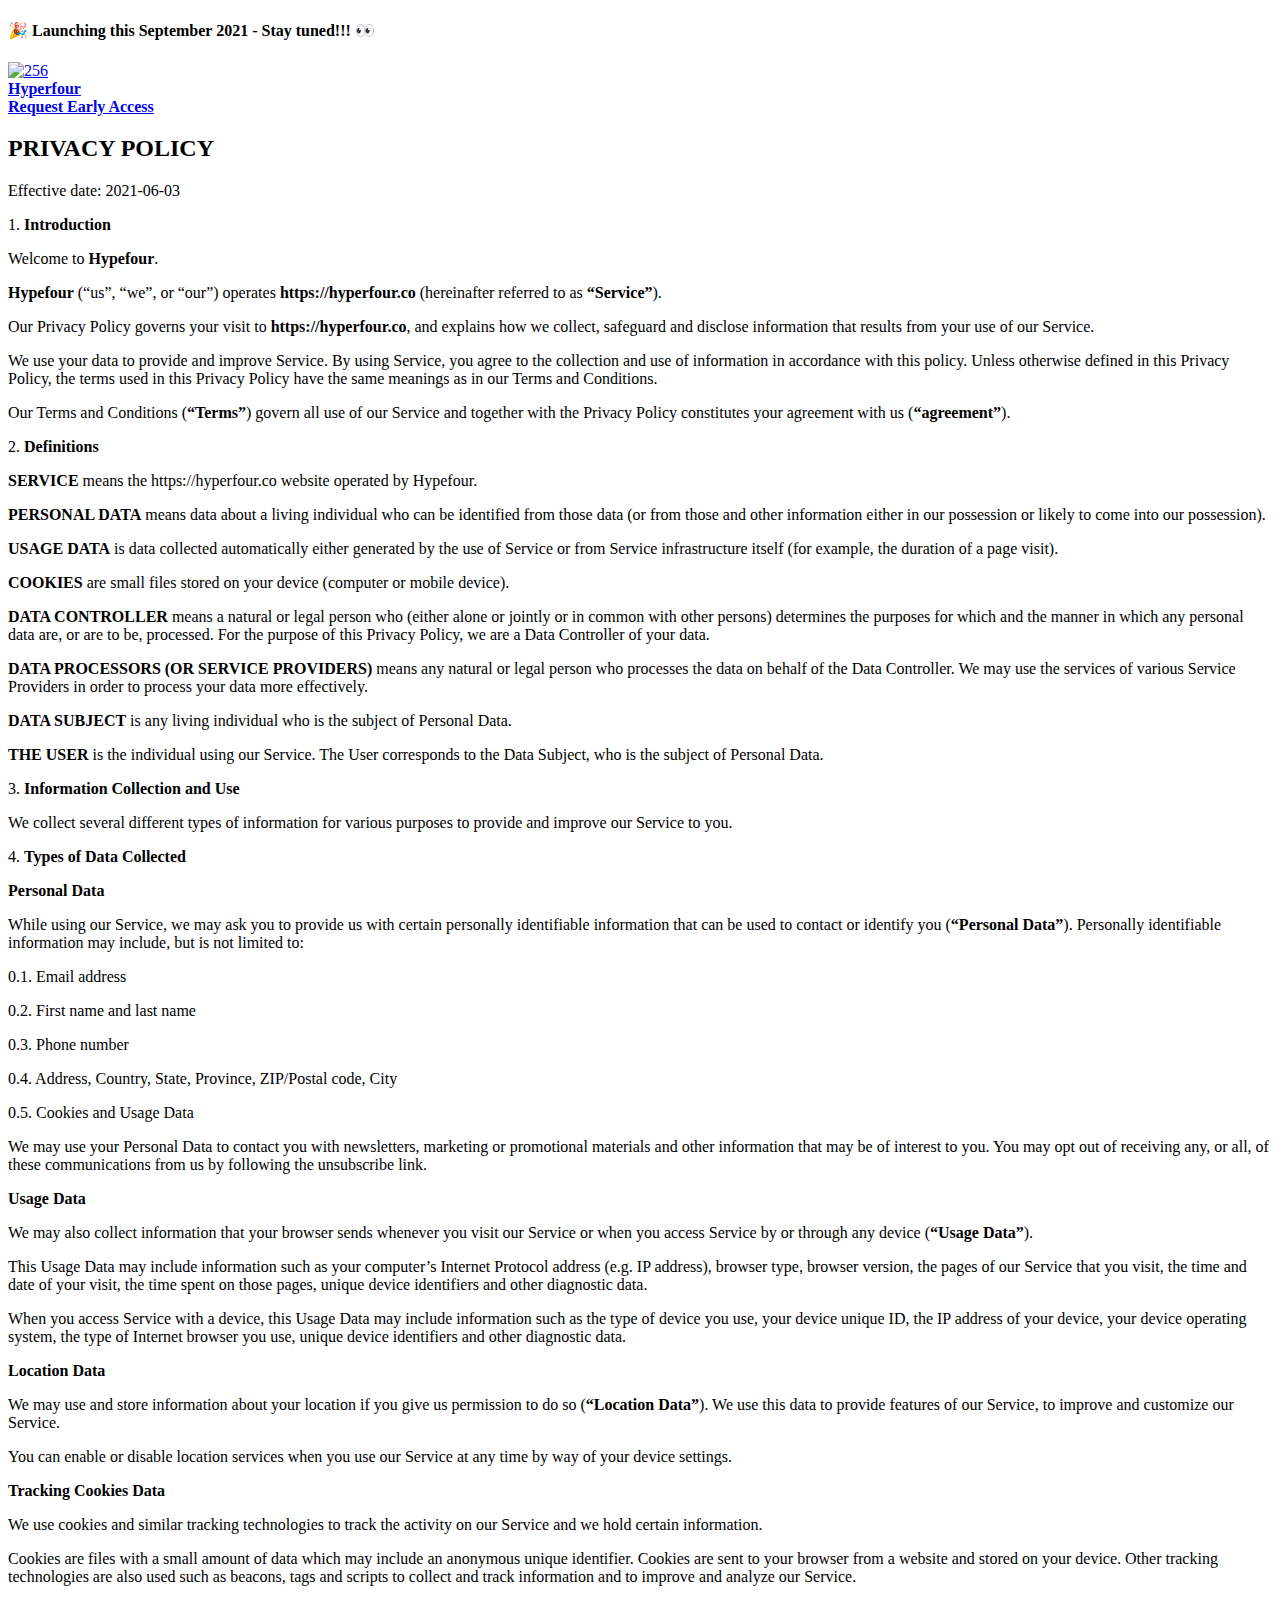
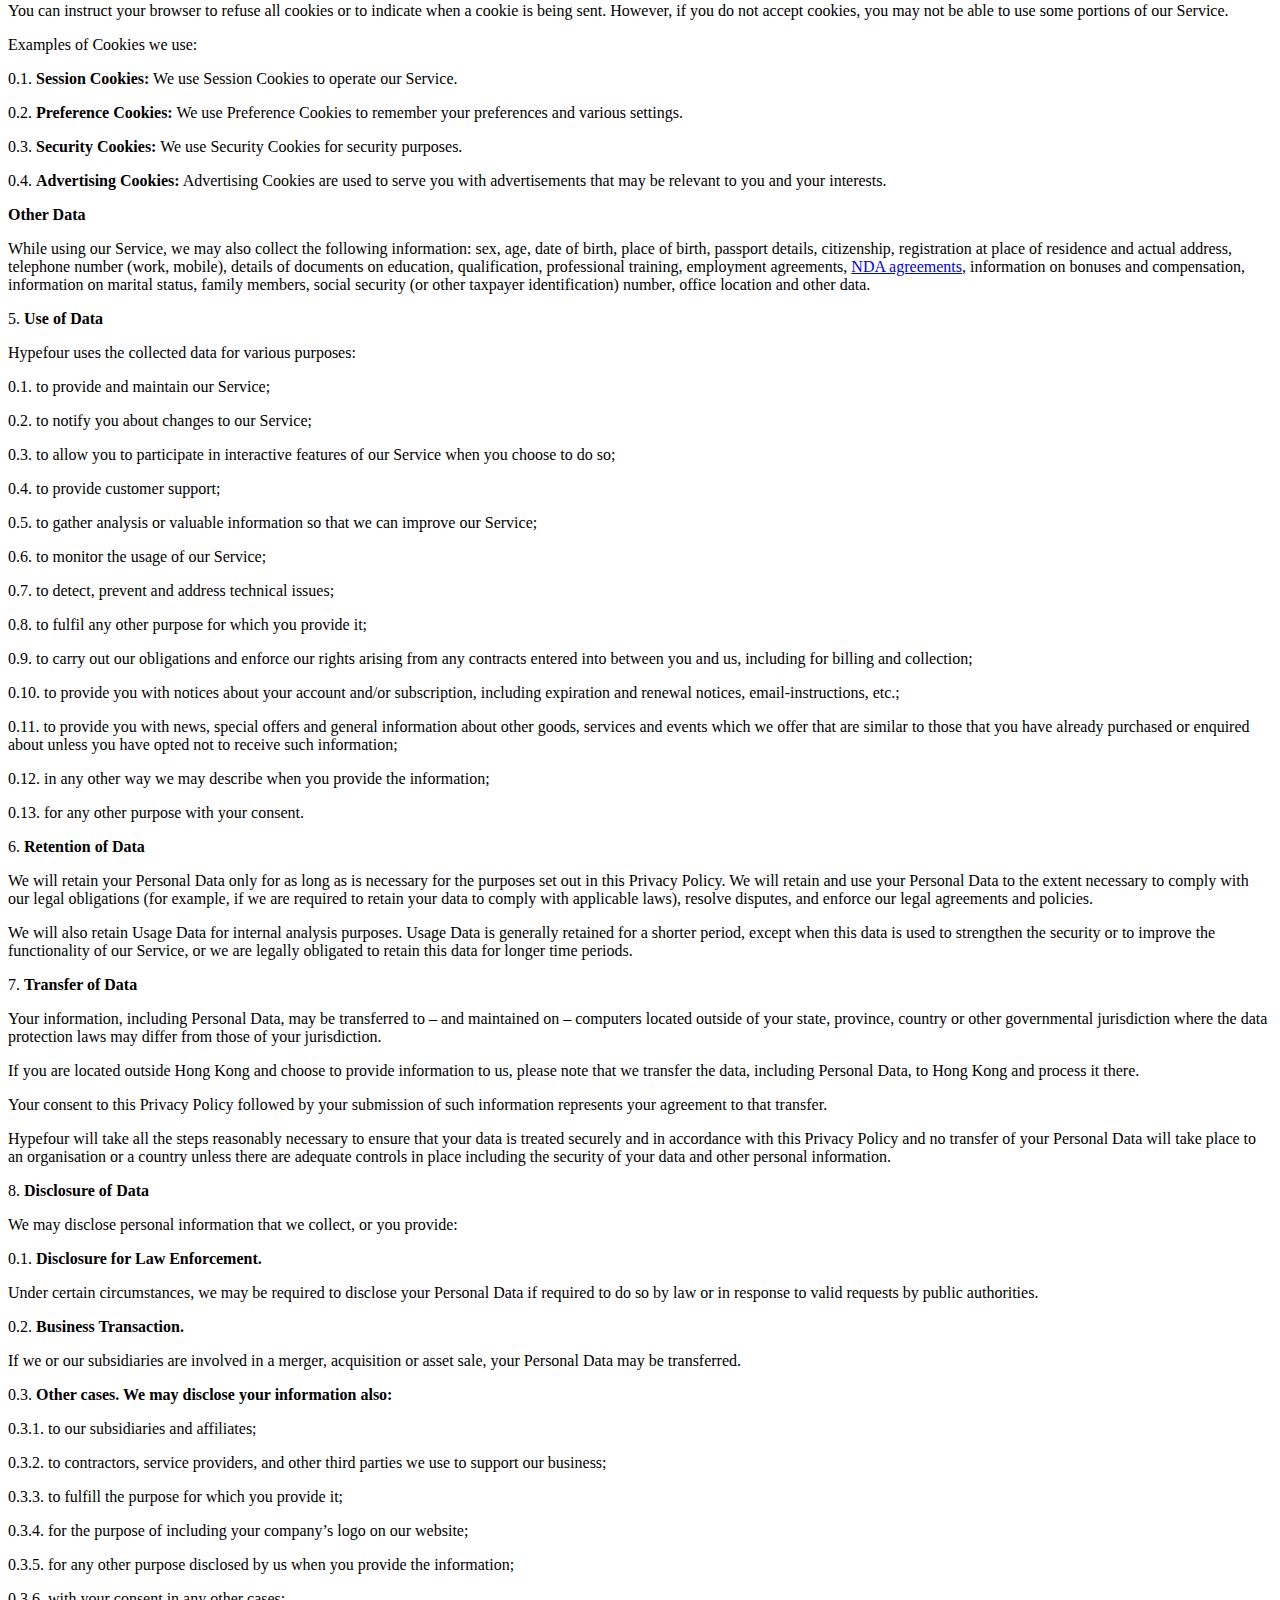
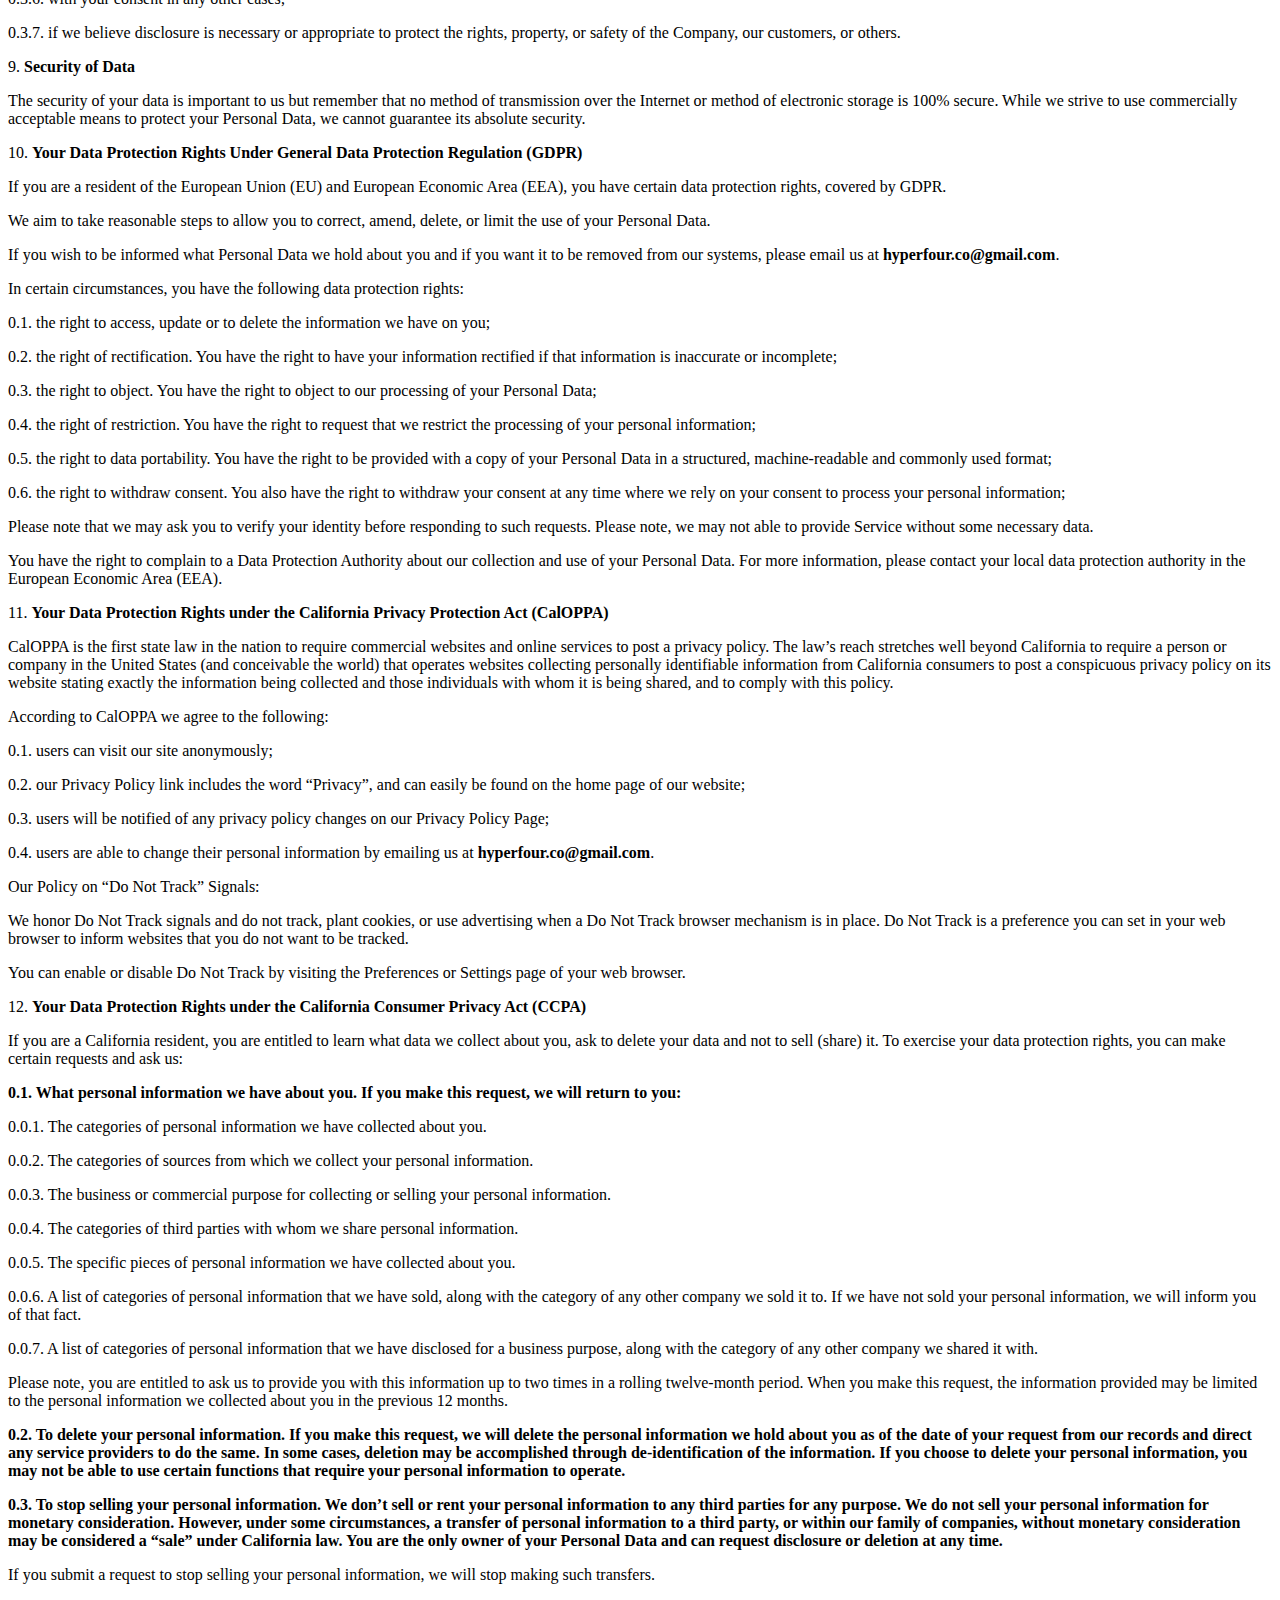
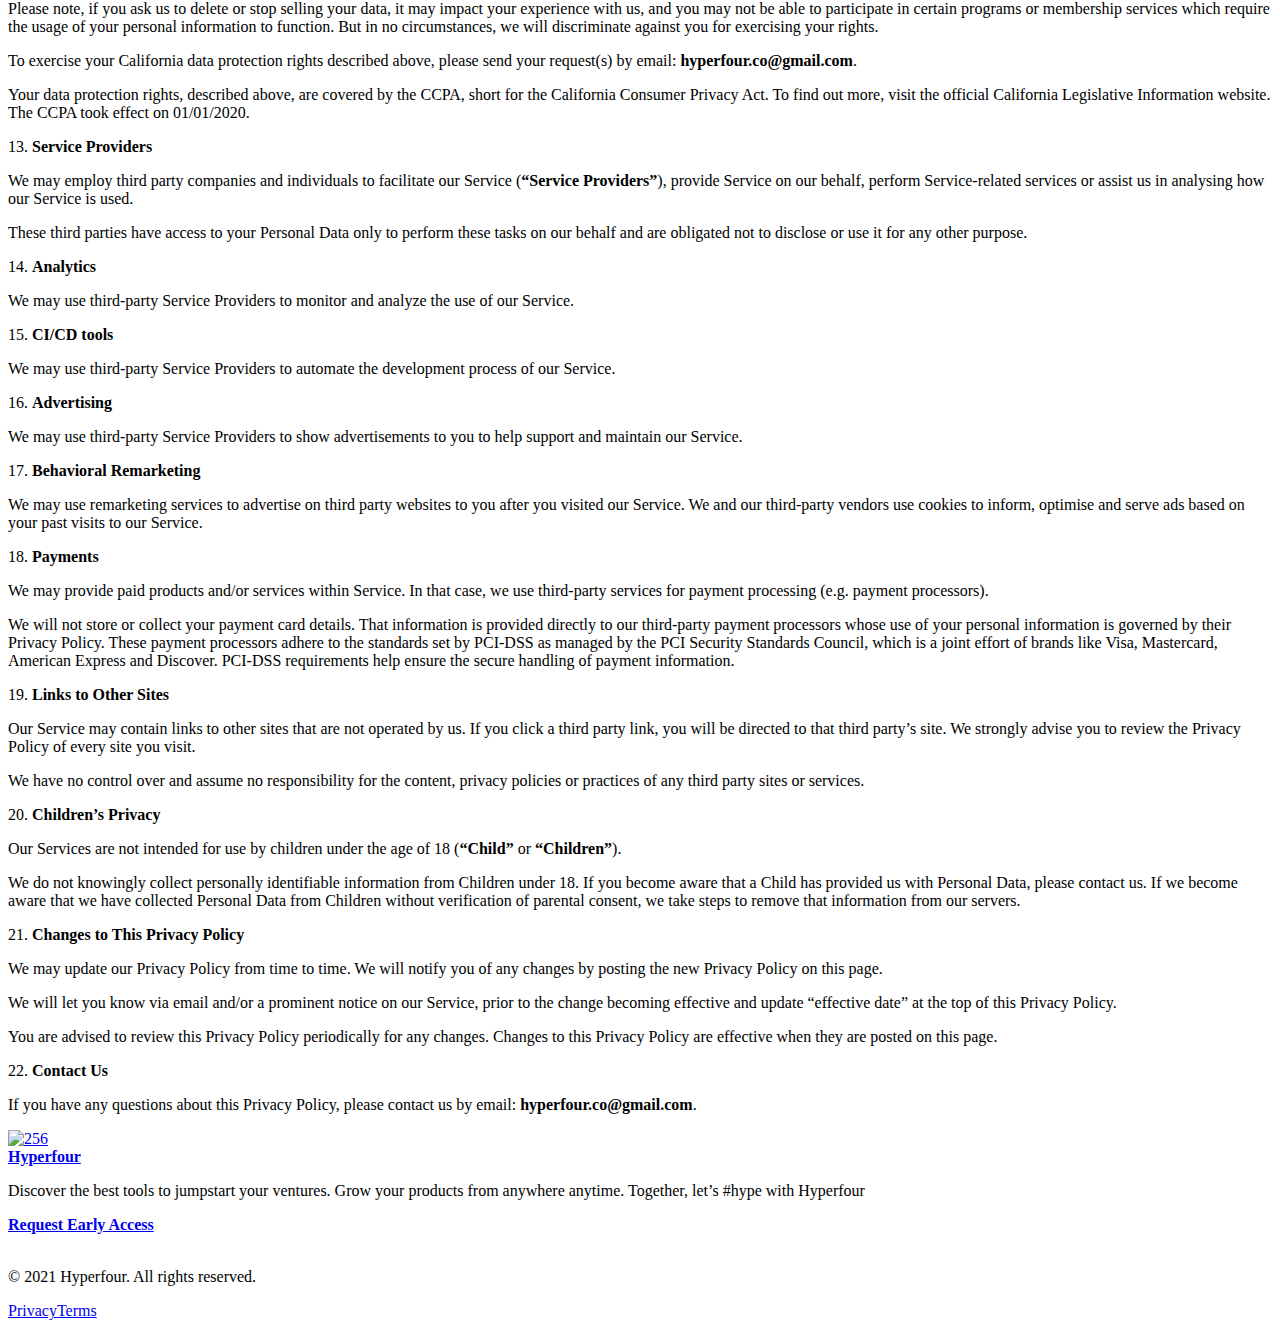
==== commit b35dbcf1: "fix links" ====
--- a/privacy.html
+++ b/privacy.html
@@ -740,7 +740,7 @@
 				</div>
 				<div class="footer_socmed">
 					<a
-						href="https://www.facebook.com/TeemlyHQ/"
+						href="https://facebook.com/hyperfourco"
 						target="_blank"
 						class="link-block w-inline-block"
 						><img
@@ -749,7 +749,7 @@
 							alt="fb"
 							class="footer-socmed" /></a
 					><a
-						href="https://twitter.com/TeemlyHQ"
+						href="https://twitter.com/hyperfourco"
 						target="_blank"
 						class="link-block w-inline-block"
 						><img
@@ -758,7 +758,7 @@
 							alt="twt"
 							class="footer-socmed" /></a
 					><a
-						href="https://www.linkedin.com/company/teemlyhq"
+						href="https://www.instagram.com/hyperfourco"
 						target="_blank"
 						class="link-block w-inline-block"
 						><img
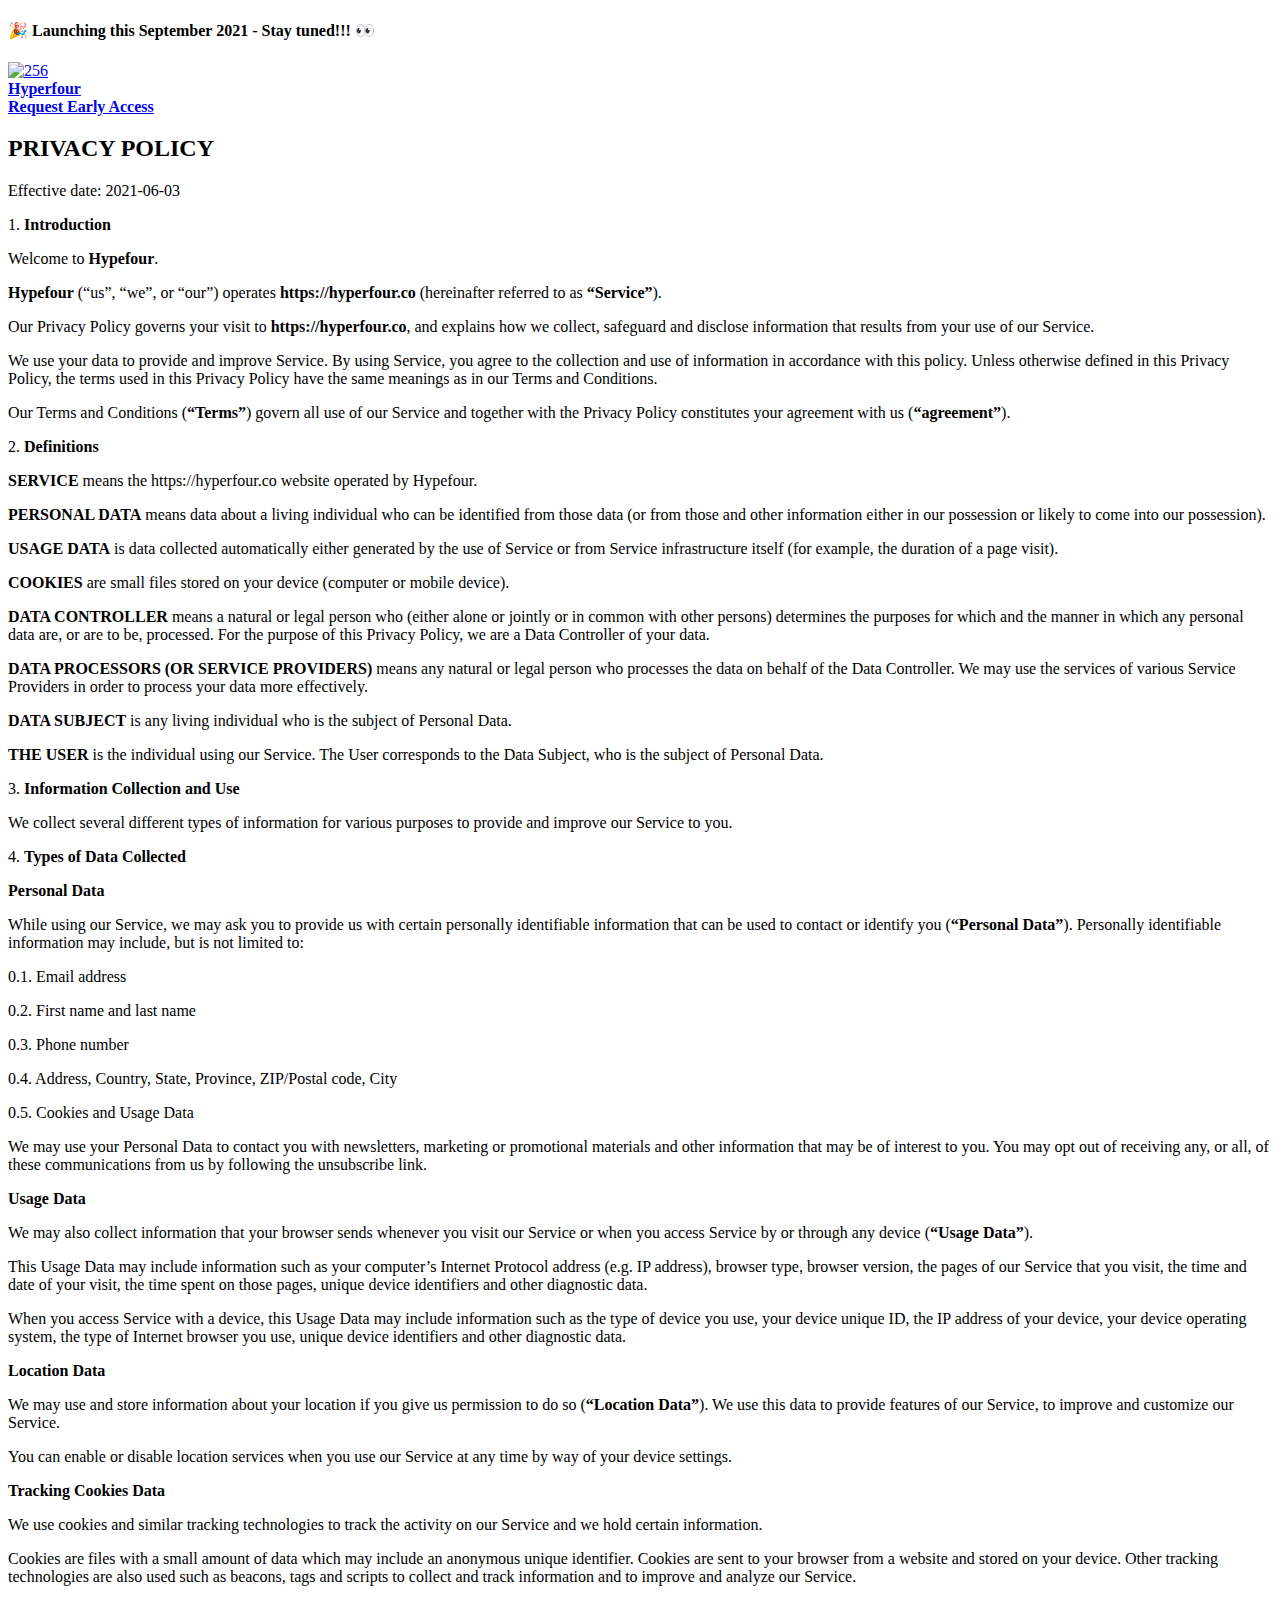
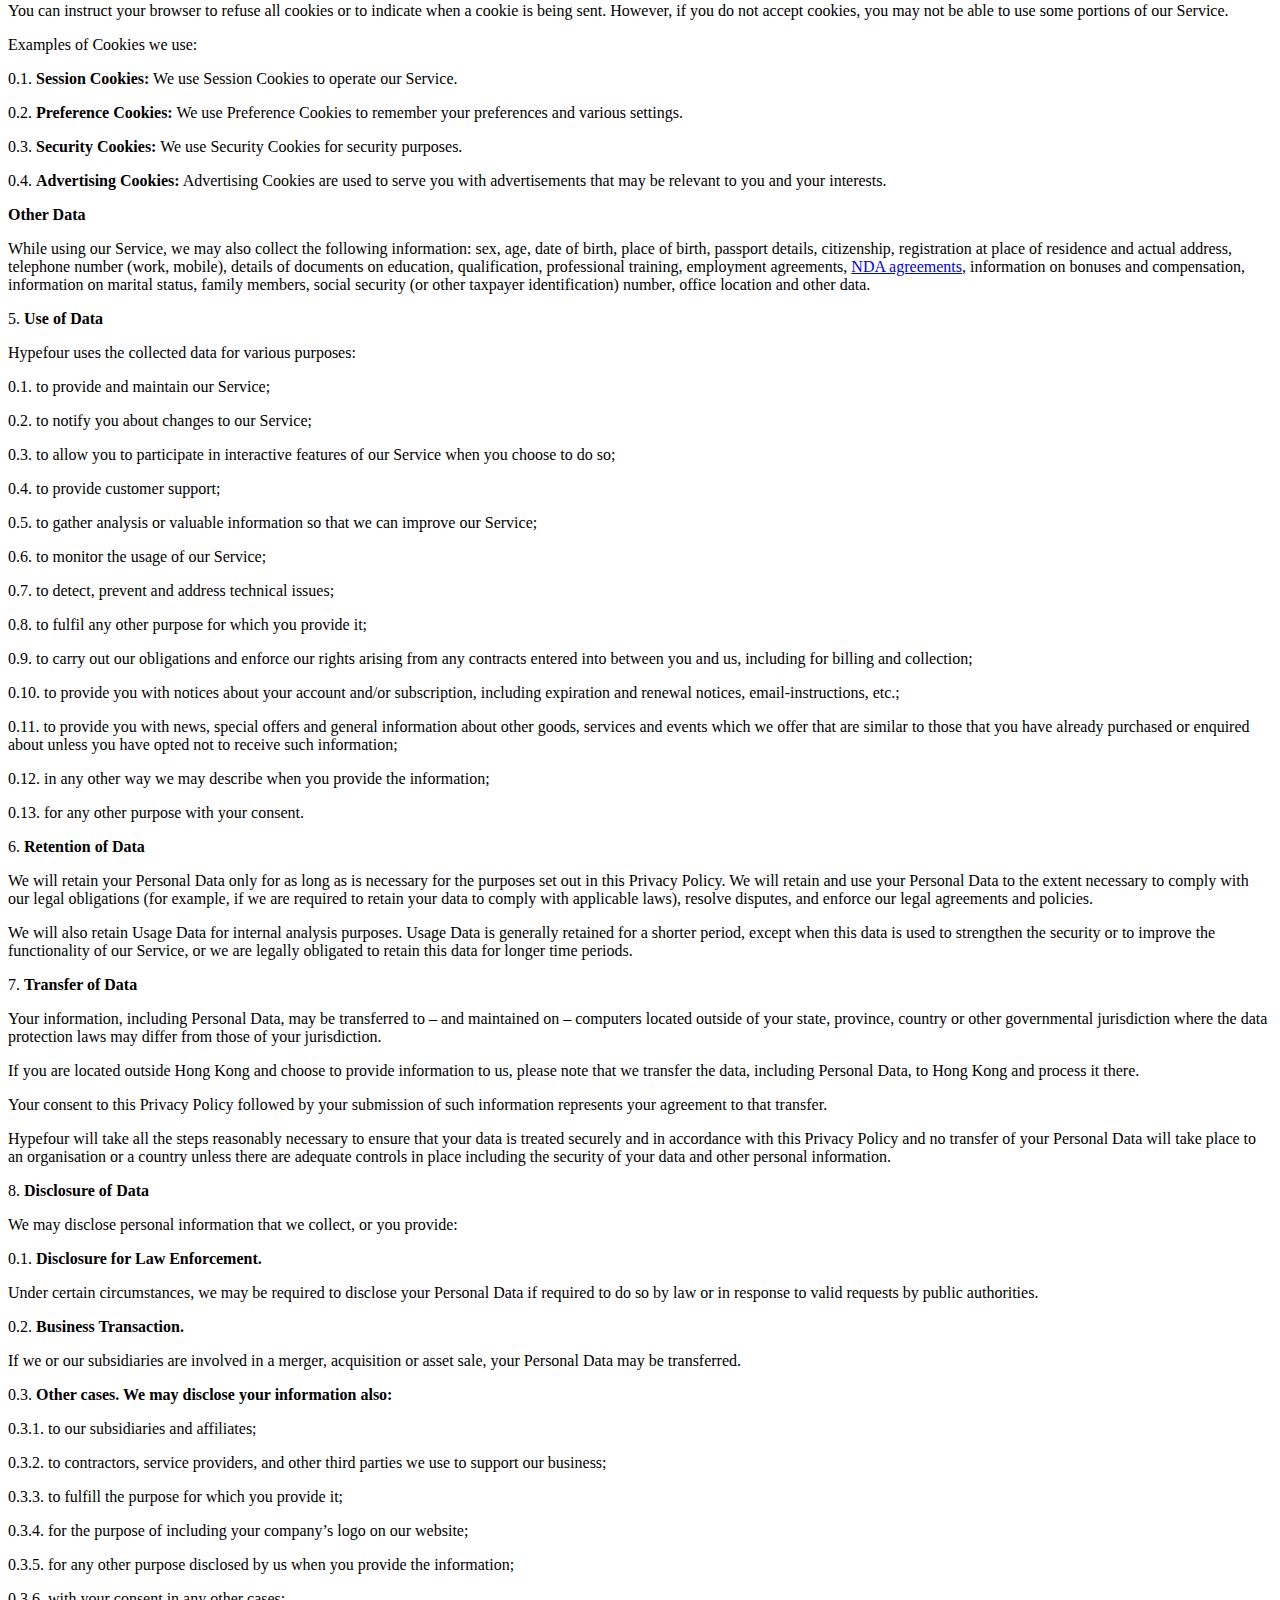
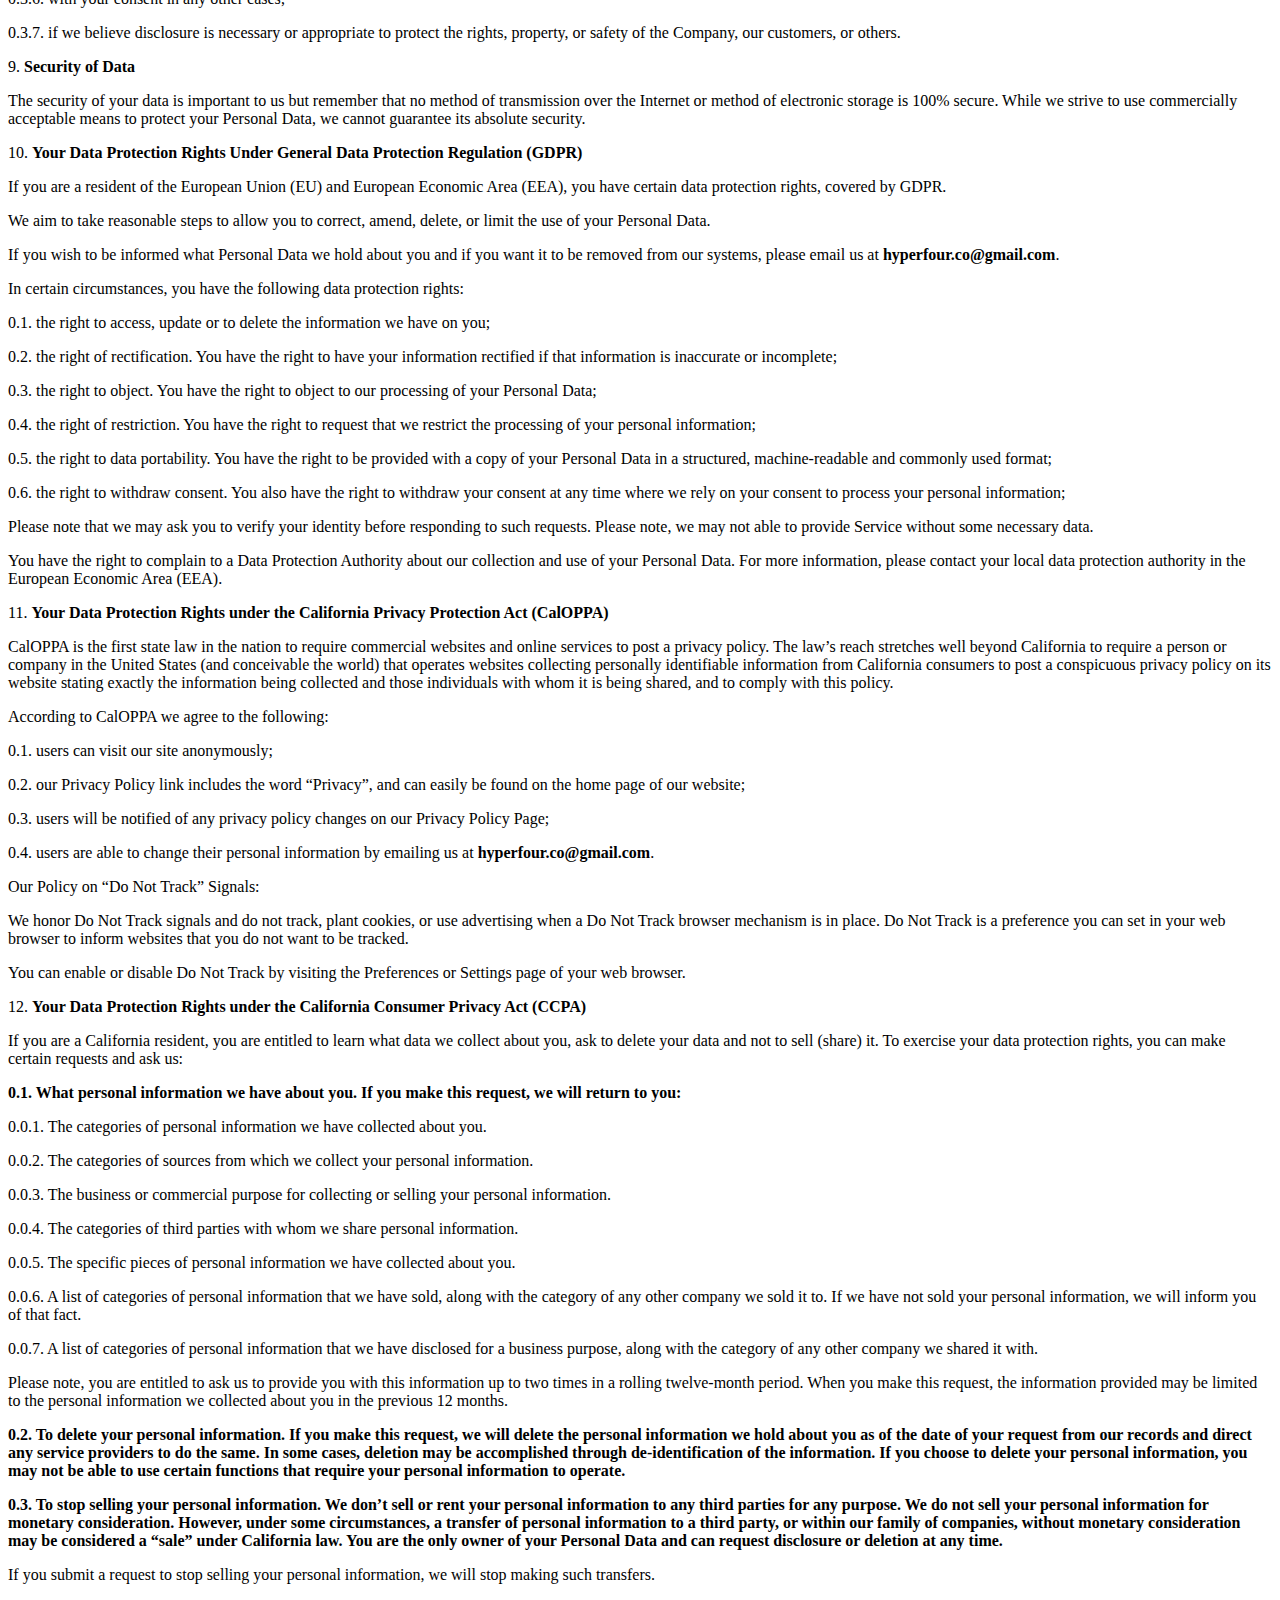
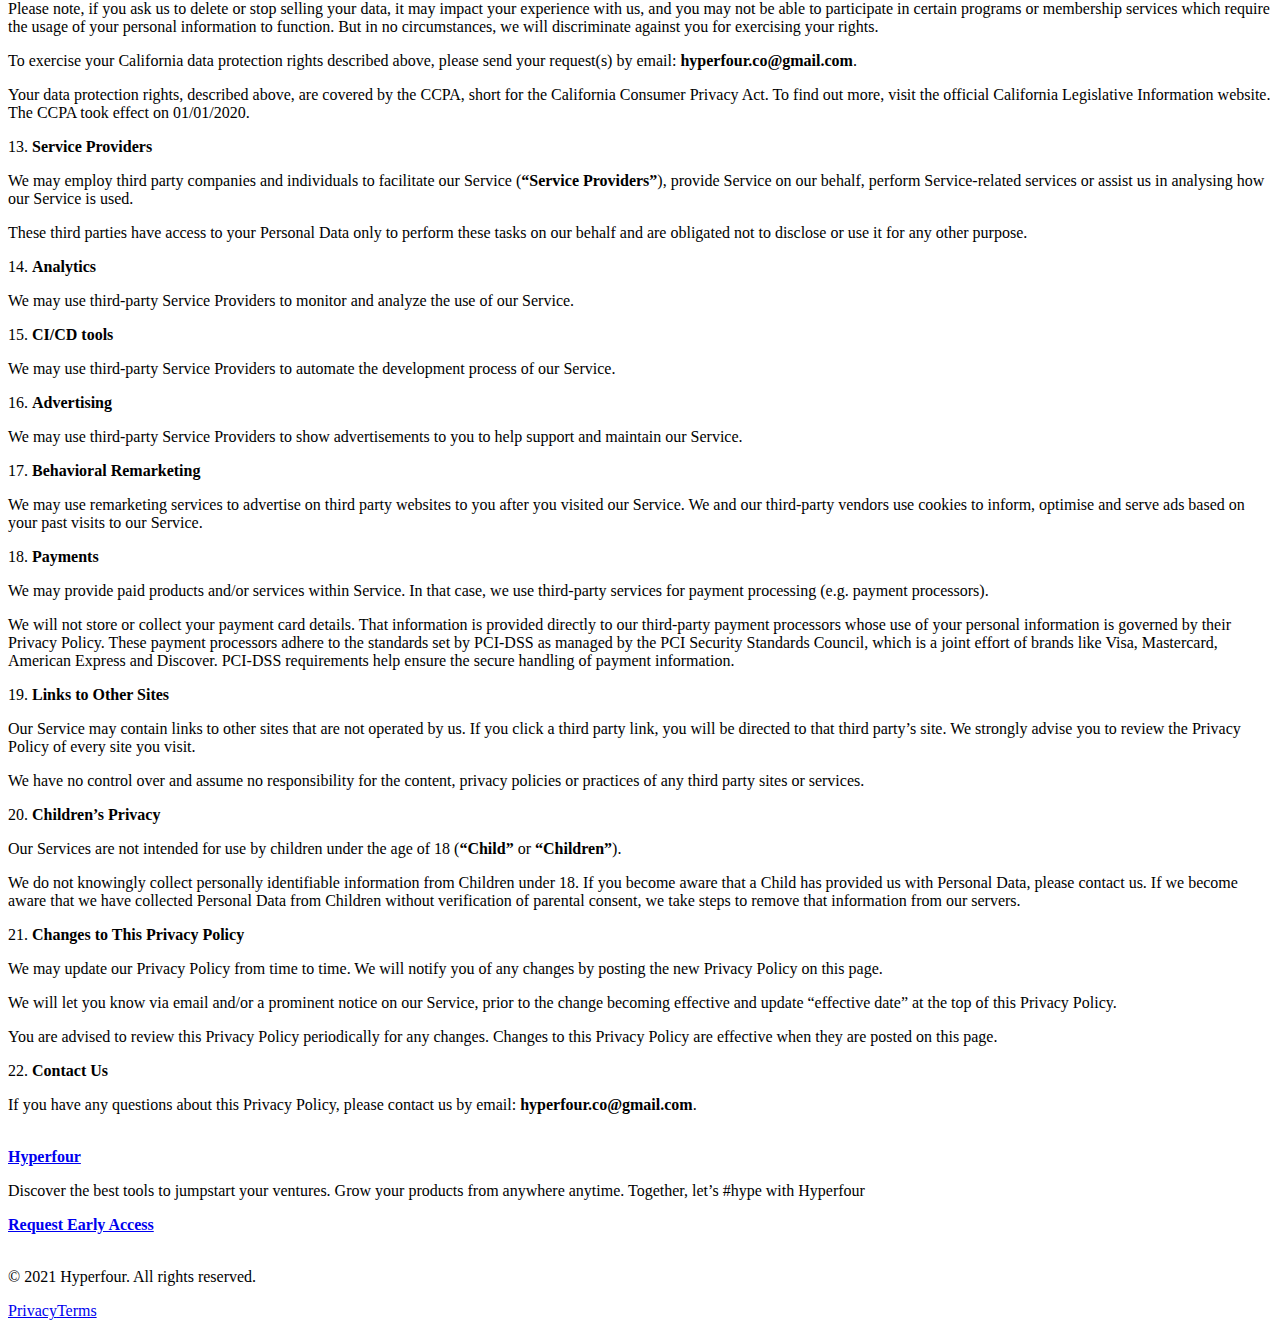
==== commit 84b90015: "try viral-loop" ====
--- a/privacy.html
+++ b/privacy.html
@@ -72,6 +72,100 @@
 			href="https://uploads-ssl.webflow.com/60b713af8a42dbf7665b48df/60b7639316b7a473ded47041_Hyperfour%20256x256.png"
 			rel="apple-touch-icon"
 		/>
+		<script type="text/javascript">
+			;(function (f, b) {
+				if (!b.__SV) {
+					var e, g, i, h
+					window.mixpanel = b
+					b._i = []
+					b.init = function (e, f, c) {
+						function g(a, d) {
+							var b = d.split('.')
+							2 == b.length && ((a = a[b[0]]), (d = b[1]))
+							a[d] = function () {
+								a.push([d].concat(Array.prototype.slice.call(arguments, 0)))
+							}
+						}
+						var a = b
+						'undefined' !== typeof c ? (a = b[c] = []) : (c = 'mixpanel')
+						a.people = a.people || []
+						a.toString = function (a) {
+							var d = 'mixpanel'
+							'mixpanel' !== c && (d += '.' + c)
+							a || (d += ' (stub)')
+							return d
+						}
+						a.people.toString = function () {
+							return a.toString(1) + '.people (stub)'
+						}
+						i =
+							'disable time_event track track_pageview track_links track_forms track_with_groups add_group set_group remove_group register register_once alias unregister identify name_tag set_config reset opt_in_tracking opt_out_tracking has_opted_in_tracking has_opted_out_tracking clear_opt_in_out_tracking start_batch_senders people.set people.set_once people.unset people.increment people.append people.union people.track_charge people.clear_charges people.delete_user people.remove'.split(
+								' '
+							)
+						for (h = 0; h < i.length; h++) g(a, i[h])
+						var j = 'set set_once union unset remove delete'.split(' ')
+						a.get_group = function () {
+							function b(c) {
+								d[c] = function () {
+									call2_args = arguments
+									call2 = [c].concat(Array.prototype.slice.call(call2_args, 0))
+									a.push([e, call2])
+								}
+							}
+							for (
+								var d = {},
+									e = ['get_group'].concat(
+										Array.prototype.slice.call(arguments, 0)
+									),
+									c = 0;
+								c < j.length;
+								c++
+							)
+								b(j[c])
+							return d
+						}
+						b._i.push([e, f, c])
+					}
+					b.__SV = 1.2
+					e = f.createElement('script')
+					e.type = 'text/javascript'
+					e.async = !0
+					e.src =
+						'undefined' !== typeof MIXPANEL_CUSTOM_LIB_URL
+							? MIXPANEL_CUSTOM_LIB_URL
+							: 'file:' === f.location.protocol &&
+							  '//cdn.mxpnl.com/libs/mixpanel-2-latest.min.js'.match(/^\/\//)
+							? 'https://cdn.mxpnl.com/libs/mixpanel-2-latest.min.js'
+							: '//cdn.mxpnl.com/libs/mixpanel-2-latest.min.js'
+					g = f.getElementsByTagName('script')[0]
+					g.parentNode.insertBefore(e, g)
+				}
+			})(document, window.mixpanel || [])
+			mixpanel.init('63b02de7532e4ade6c260394ed923212')
+			mixpanel.track(
+				'Privacy Page Viewed',
+				{ 'First Time': 'TRUE' },
+				function () {
+					setTimeout(mixpanel.register({ 'First Time': 'FALSE' }), 500)
+				}
+			)
+			mixpanel.track_links('#cta-navbar', 'Request Early Access Navbar')
+			mixpanel.track_links('#cta-footer', 'Request Early Access Footer')
+		</script>
+		<!-- Global site tag (gtag.js) - Google Analytics -->
+		<script
+			async
+			src="https://www.googletagmanager.com/gtag/js?id=G-JQPHNGGZ3E"
+		></script>
+		<script>
+			window.dataLayer = window.dataLayer || []
+			function gtag() {
+				dataLayer.push(arguments)
+			}
+			gtag('js', new Date())
+
+			gtag('config', 'G-JQPHNGGZ3E')
+		</script>
 	</head>
 	<body class="body">
 		<div
@@ -107,9 +201,11 @@
 				>
 				<div class="nav-wrapper">
 					<a
-						href="https://airtable.com/shr1o5zdGjlyz68iZ"
+						href="#"
 						target="_blank"
 						class="cta_button w-button"
+						id="cta-navbar"
+						class="vrlps-trigger"
 						><strong class="bold-text-4">Request Early Access</strong></a
 					>
 				</div>
@@ -732,9 +828,10 @@
 						products from anywhere anytime. Together, let’s #hype with Hyperfour
 					</p>
 					<a
-						href="https://airtable.com/shr1o5zdGjlyz68iZ"
+						href="#"
 						target="_blank"
 						class="cta_button hero_button w-button"
+						class="vrlps-trigger"
 						><strong>Request Early Access</strong></a
 					>
 				</div>
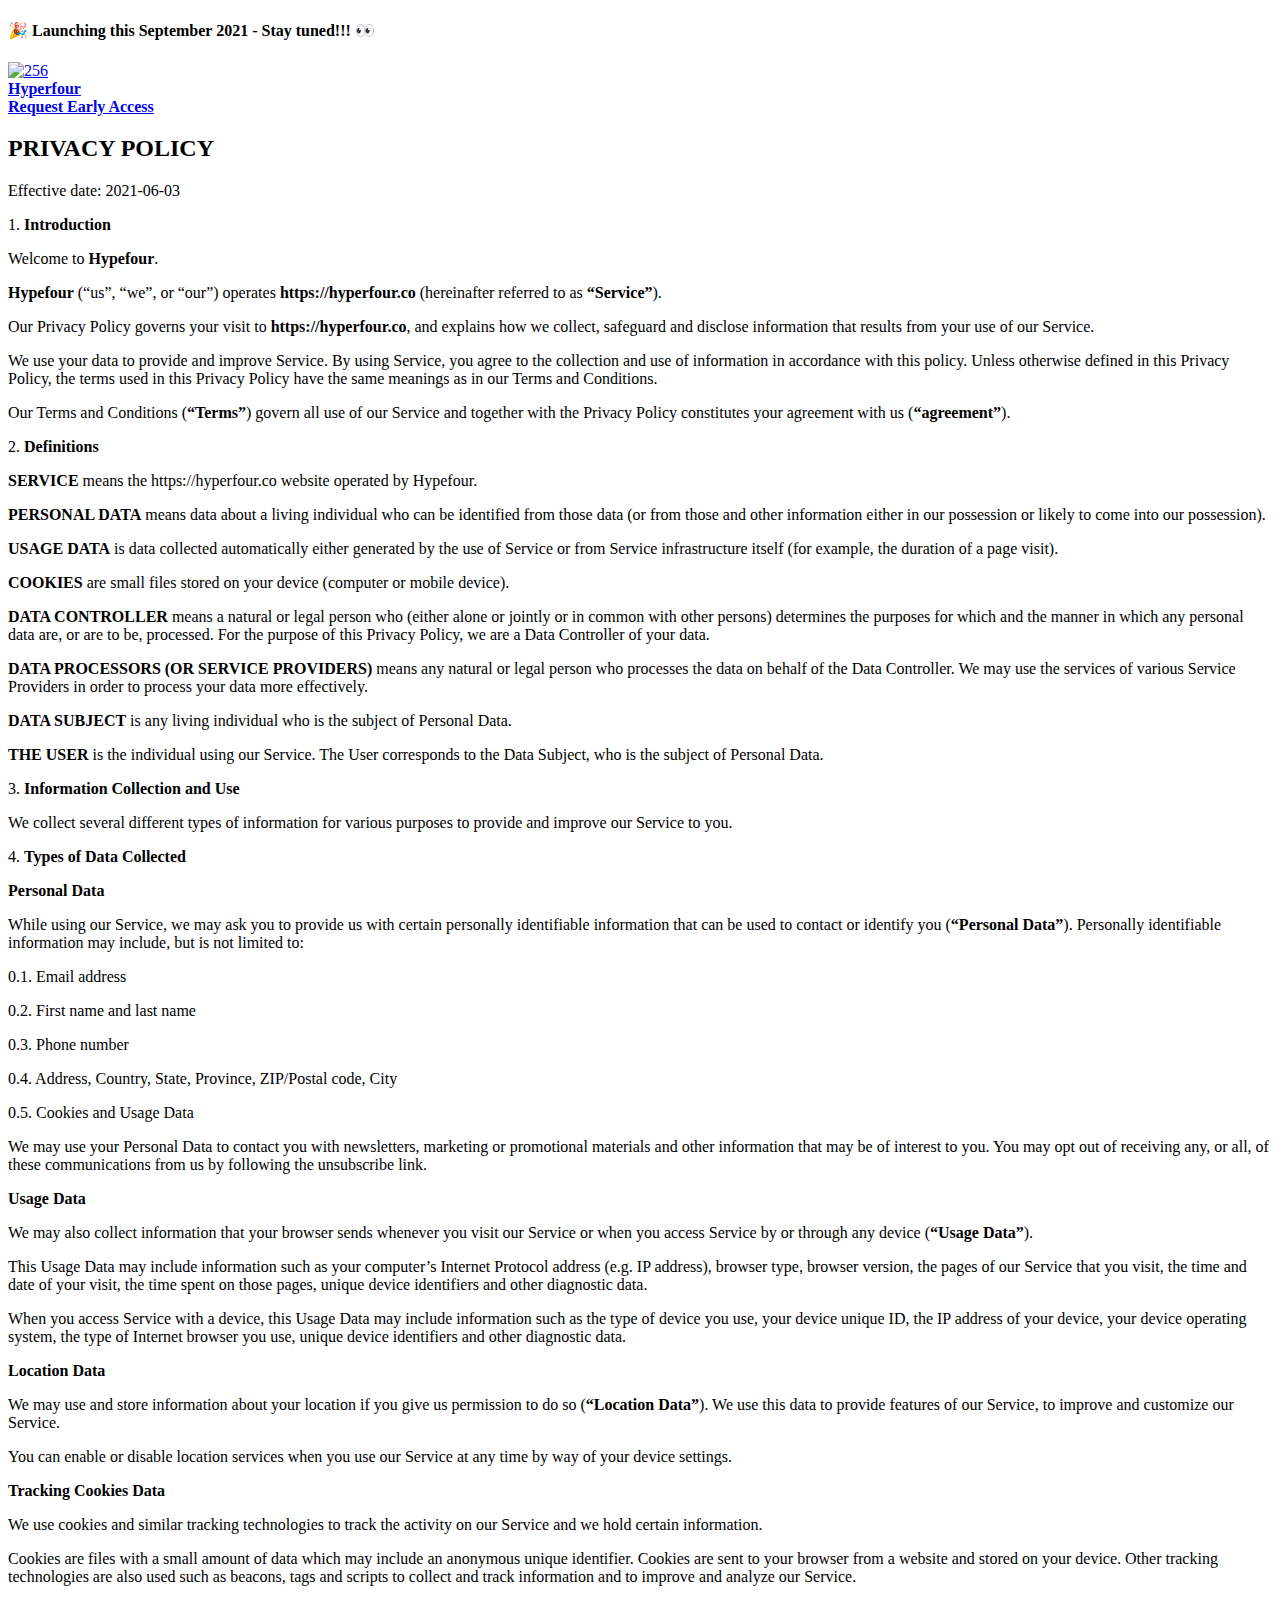
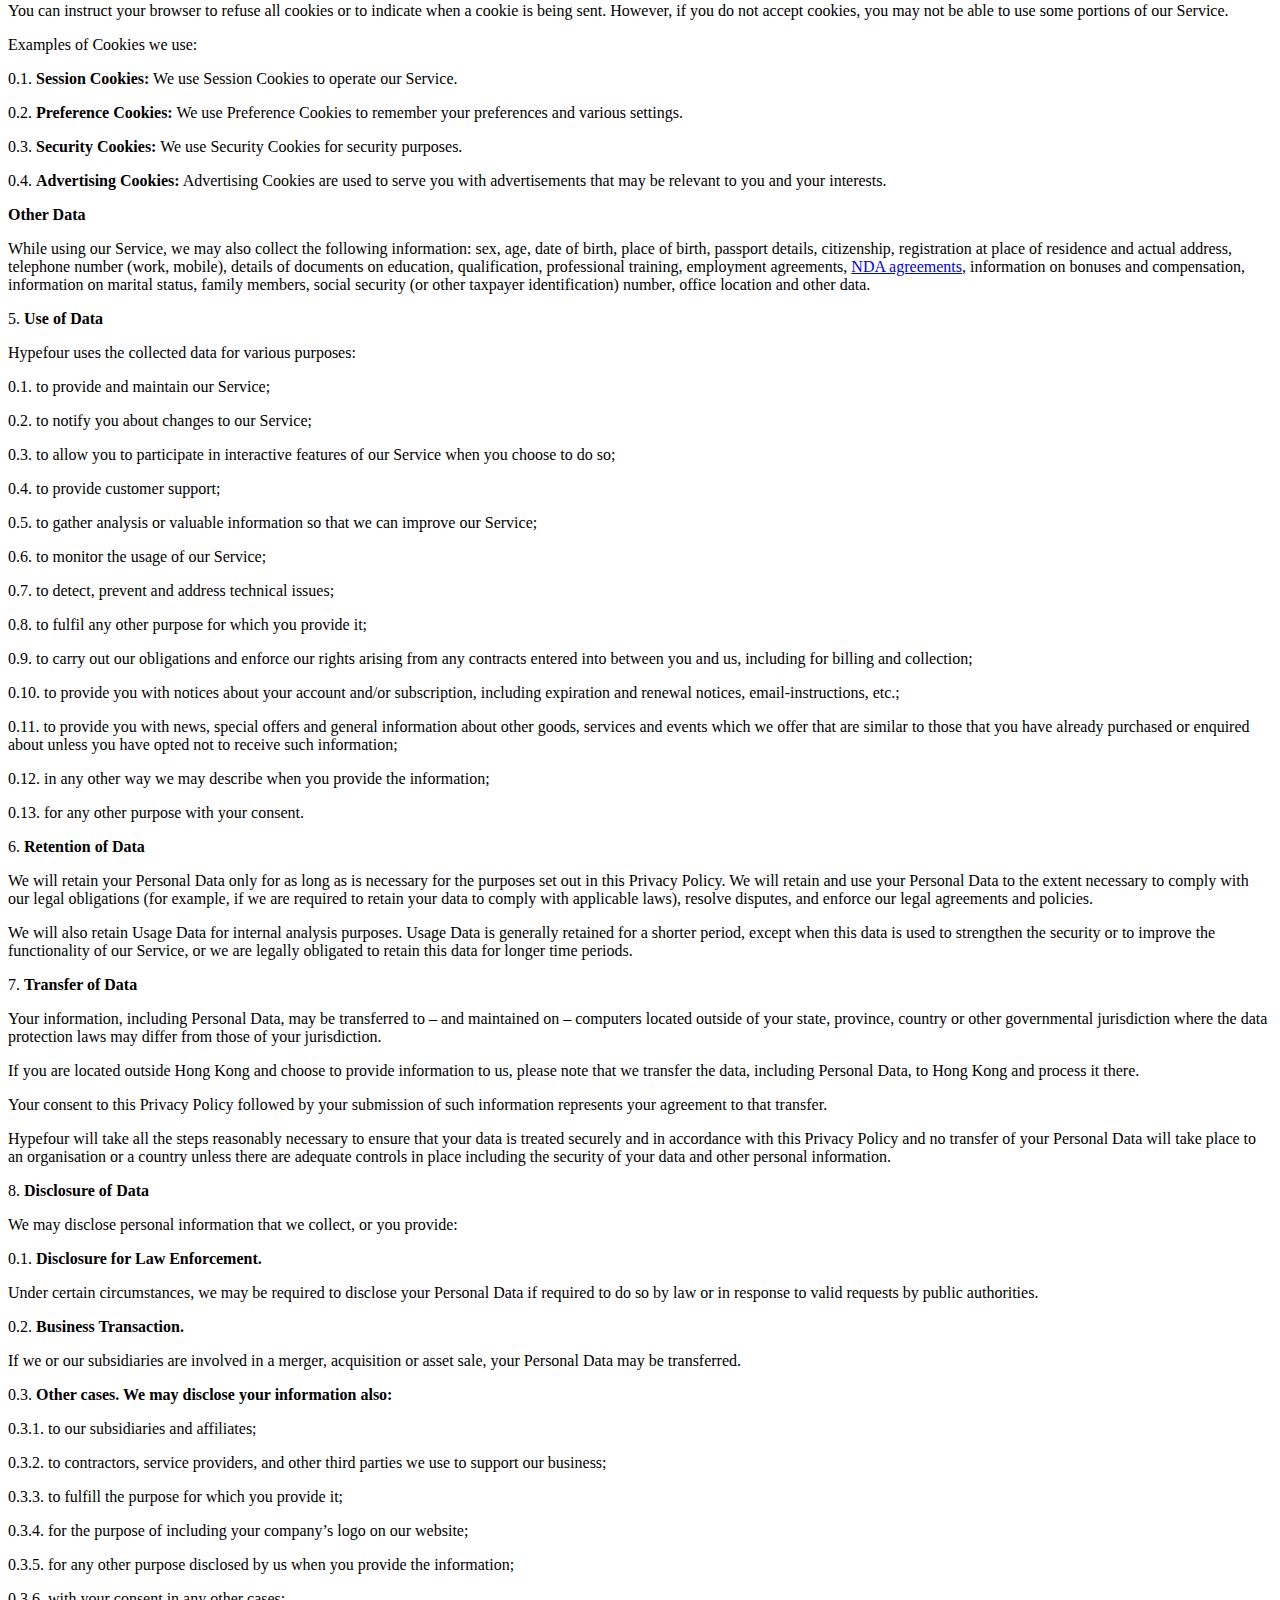
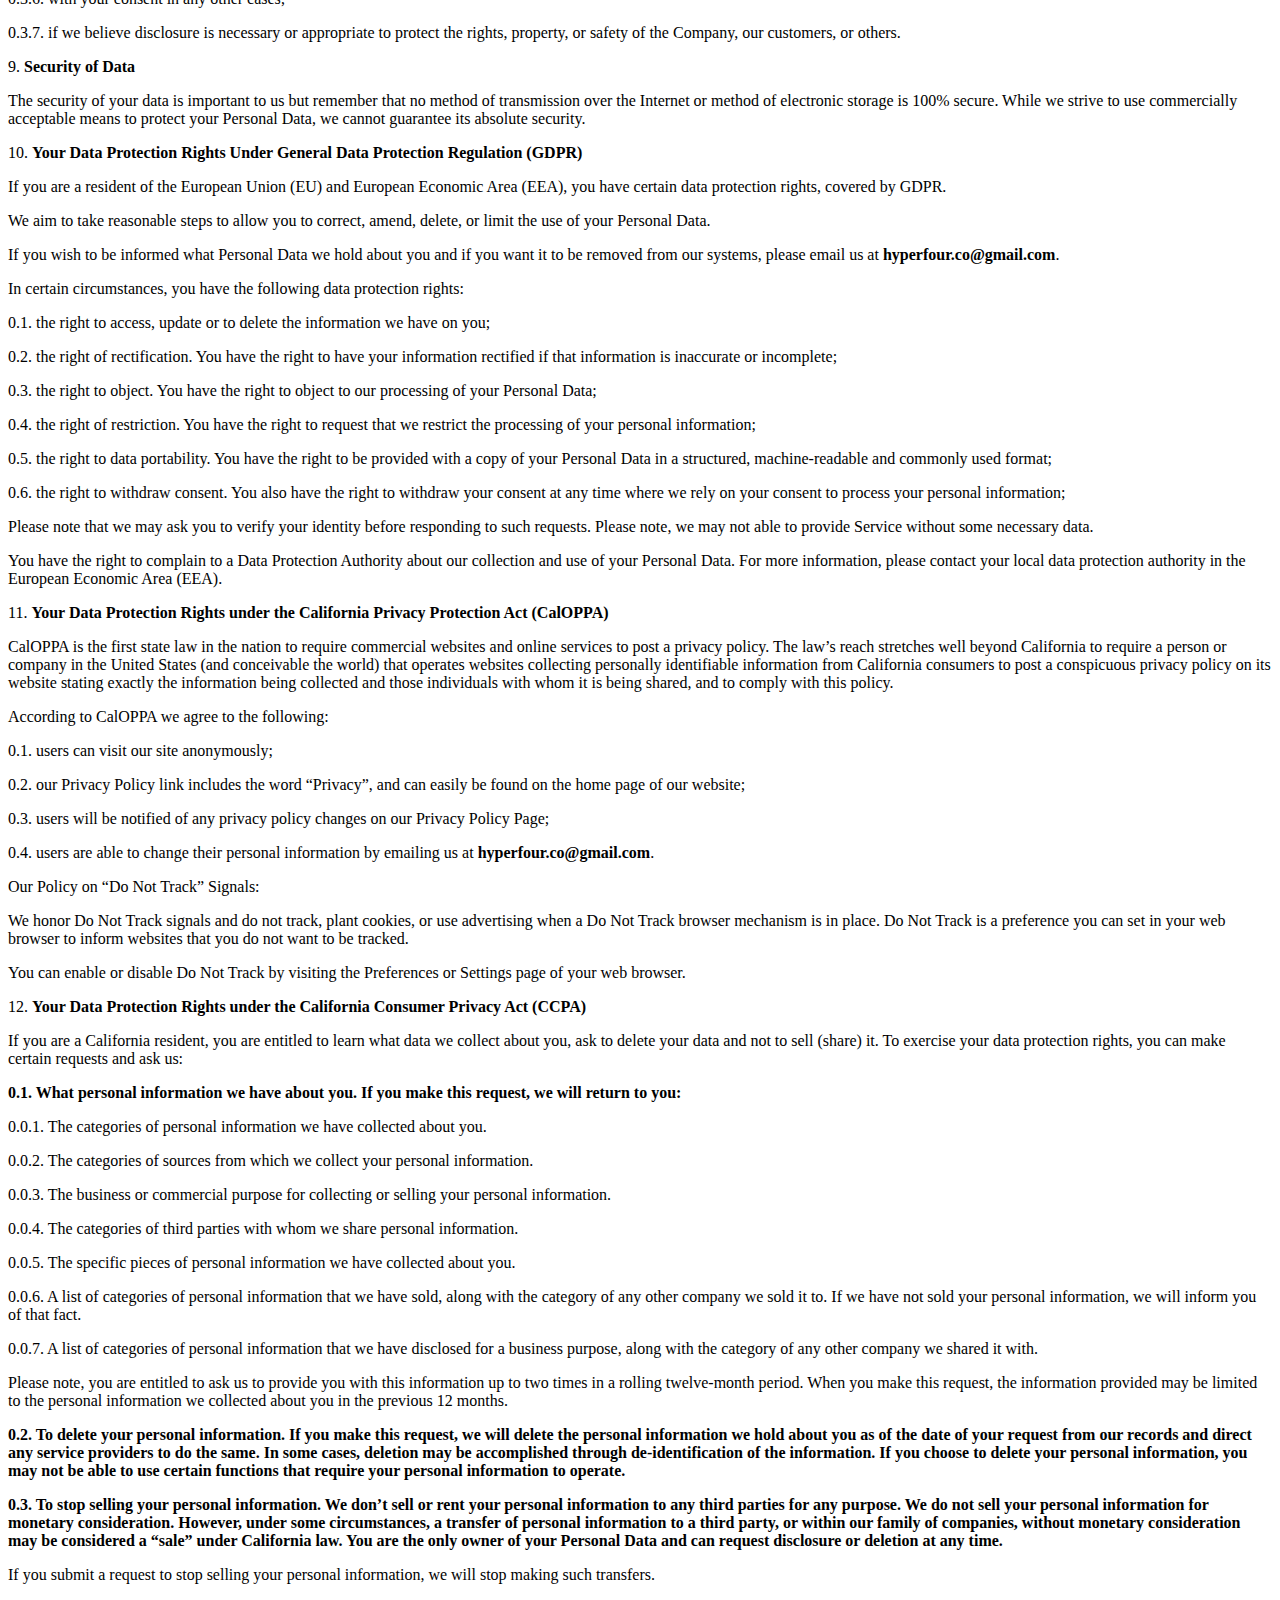
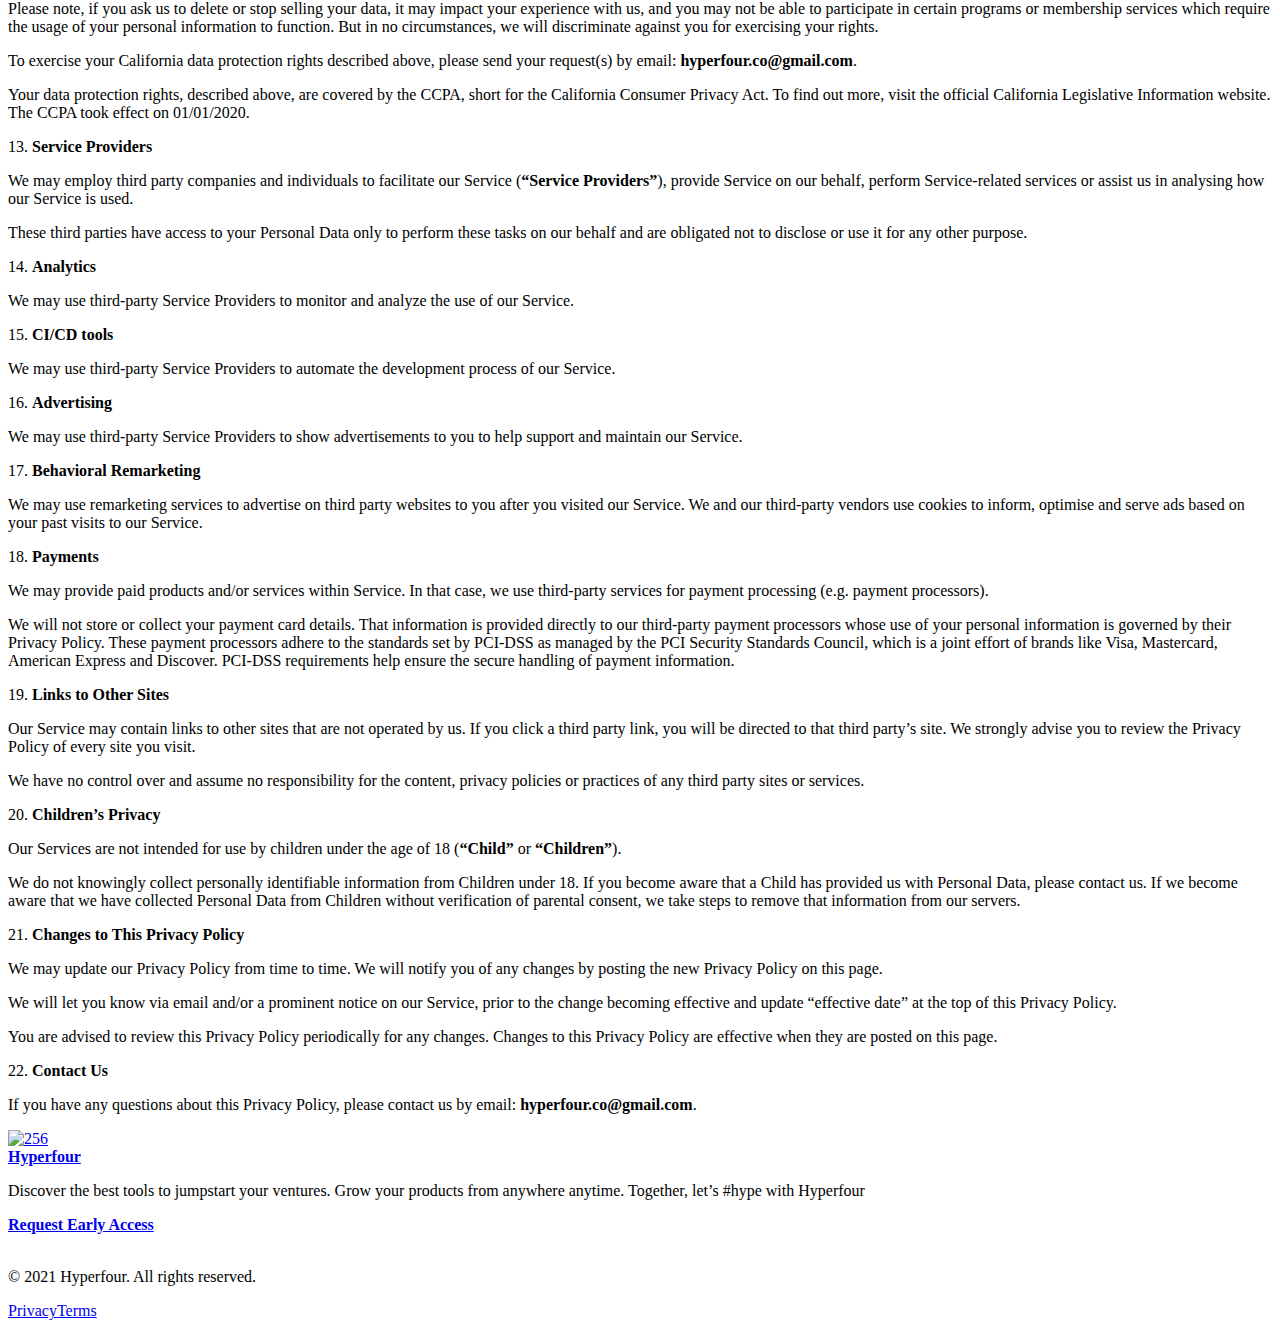
==== commit a59d2744: "fix" ====
--- a/privacy.html
+++ b/privacy.html
@@ -886,6 +886,63 @@
 			src="https://uploads-ssl.webflow.com/60b713af8a42dbf7665b48df/js/webflow.1ee73bee6.js"
 			type="text/javascript"
 		></script>
+		<script>
+			!(function (a, b, c, d, t) {
+				var e,
+					f = a.getElementsByTagName('head')[0]
+				if (!a.getElementById(c)) {
+					if (
+						((e = a.createElement(b)),
+						(e.id = c),
+						e.setAttribute('data-vrlps-ucid', d),
+						e.setAttribute('data-vrlps-version', '2'),
+						e.setAttribute('data-vrlps-template', t),
+						(e.src =
+							'https://app.viral-loops.com/popup_assets/js/vl_load_v2.min.js'),
+						window.ub)
+					) {
+						;(jQuery = null), ($ = null)
+						var g = a.createElement(b)
+						;(g.src = 'https://code.jquery.com/jquery-2.2.4.min.js'),
+							f.appendChild(g)
+					}
+					f.appendChild(e)
+					var h = a.createElement('link')
+					;(h.rel = 'stylesheet'),
+						(h.type = 'text/css'),
+						(h.href = 'https://app.viral-loops.com/static/vl-loader.css'),
+						f.appendChild(h)
+					var i = a.createElement('div')
+					;(i.id = 'vl-overlay'), (i.style.display = 'none')
+					var j = a.createElement('div')
+					;(j.id = 'vl-loader'),
+						i.appendChild(j),
+						a.addEventListener('DOMContentLoaded', function (b) {
+							a.body.appendChild(i)
+							for (
+								var c = a.getElementsByClassName('vrlps-trigger'), d = 0;
+								d < c.length;
+								d++
+							)
+								c[d].removeAttribute('href'),
+									(c[d].onclick = function () {
+										a.getElementById('vl-overlay').style.display = 'block'
+									})
+							var e = a.querySelectorAll("[data-vl-widget='popupTrigger']")
+							;[].forEach.call(e, function (b) {
+								var c = a.createElement('div')
+								;(c.className = 'vl-embedded-cta-loader'), b.appendChild(c)
+							})
+						})
+				}
+			})(
+				document,
+				'script',
+				'vrlps-js',
+				'IKvkz9Nq2SKU27mv7anhW8W4vUg',
+				'waitlist'
+			)
+		</script>
 		<!--[if lte IE 9
 			]><script src="//cdnjs.cloudflare.com/ajax/libs/placeholders/3.0.2/placeholders.min.js"></script
 		><![endif]-->
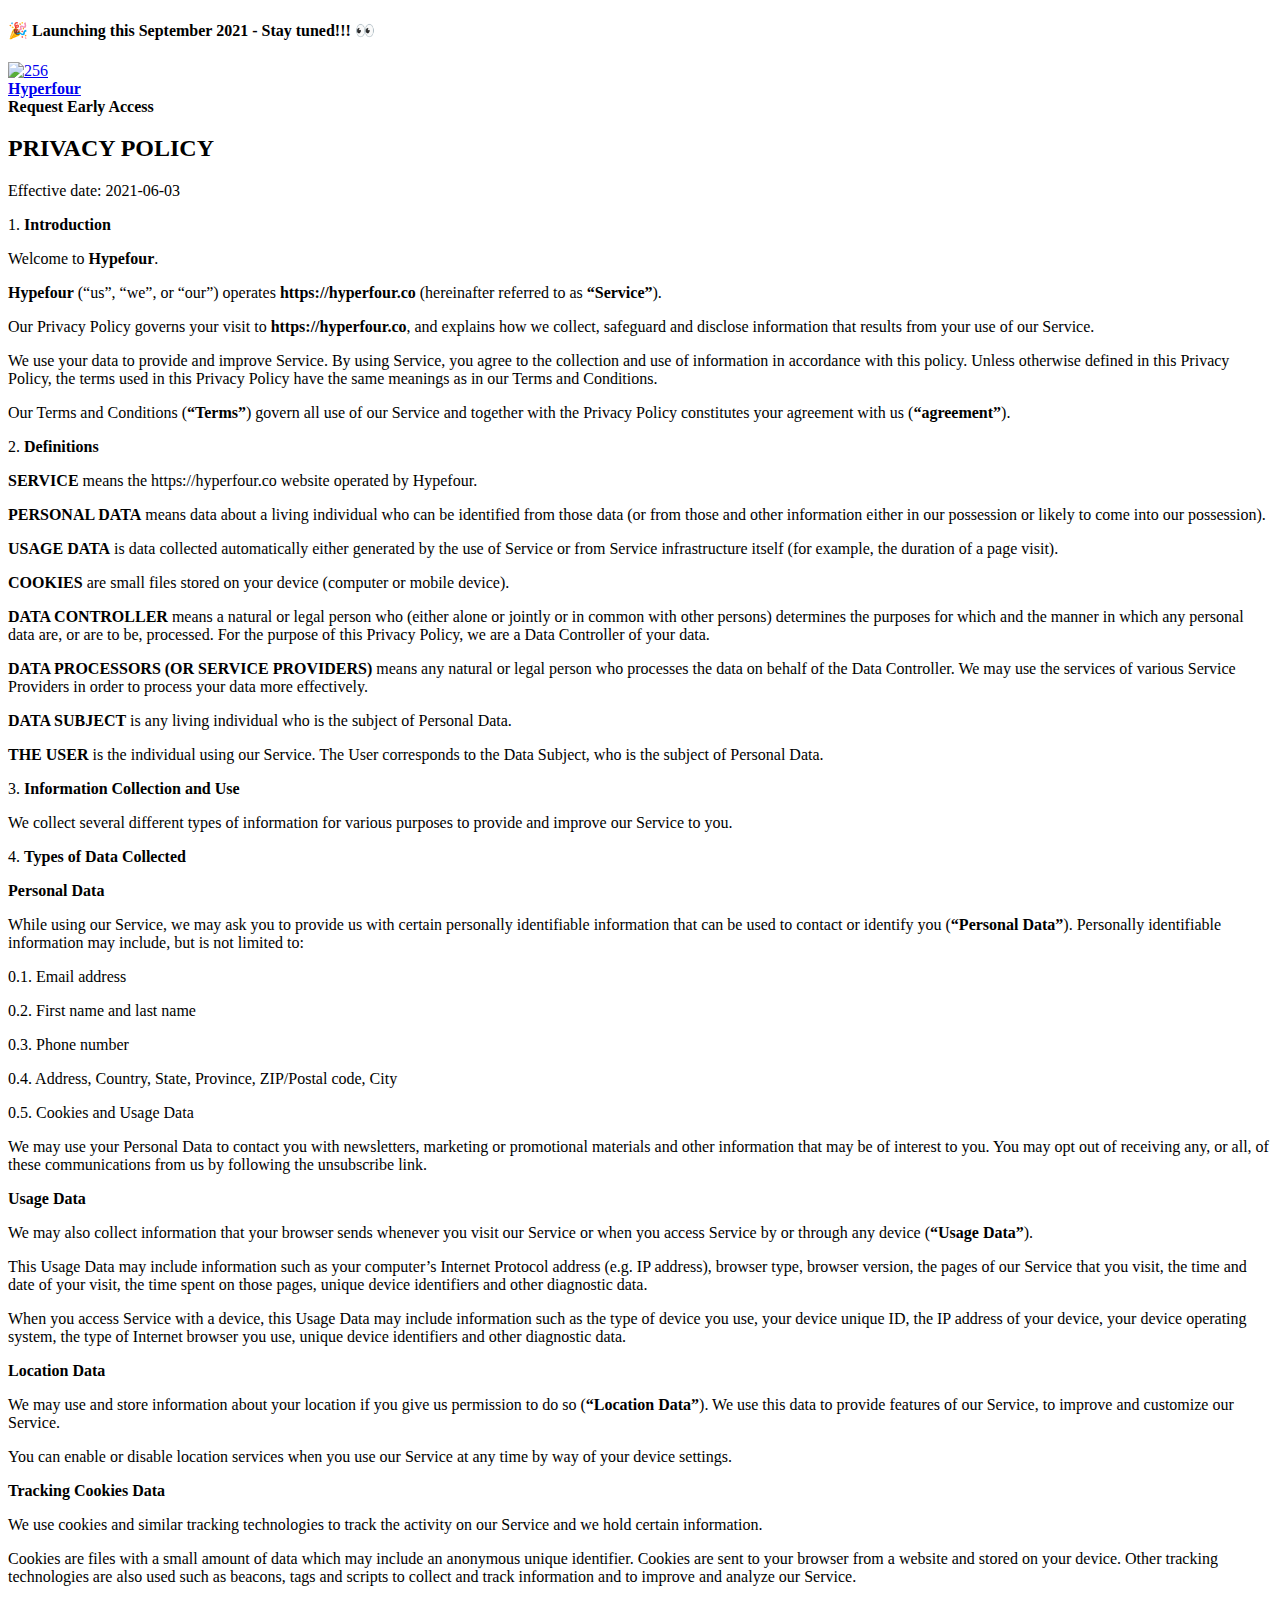
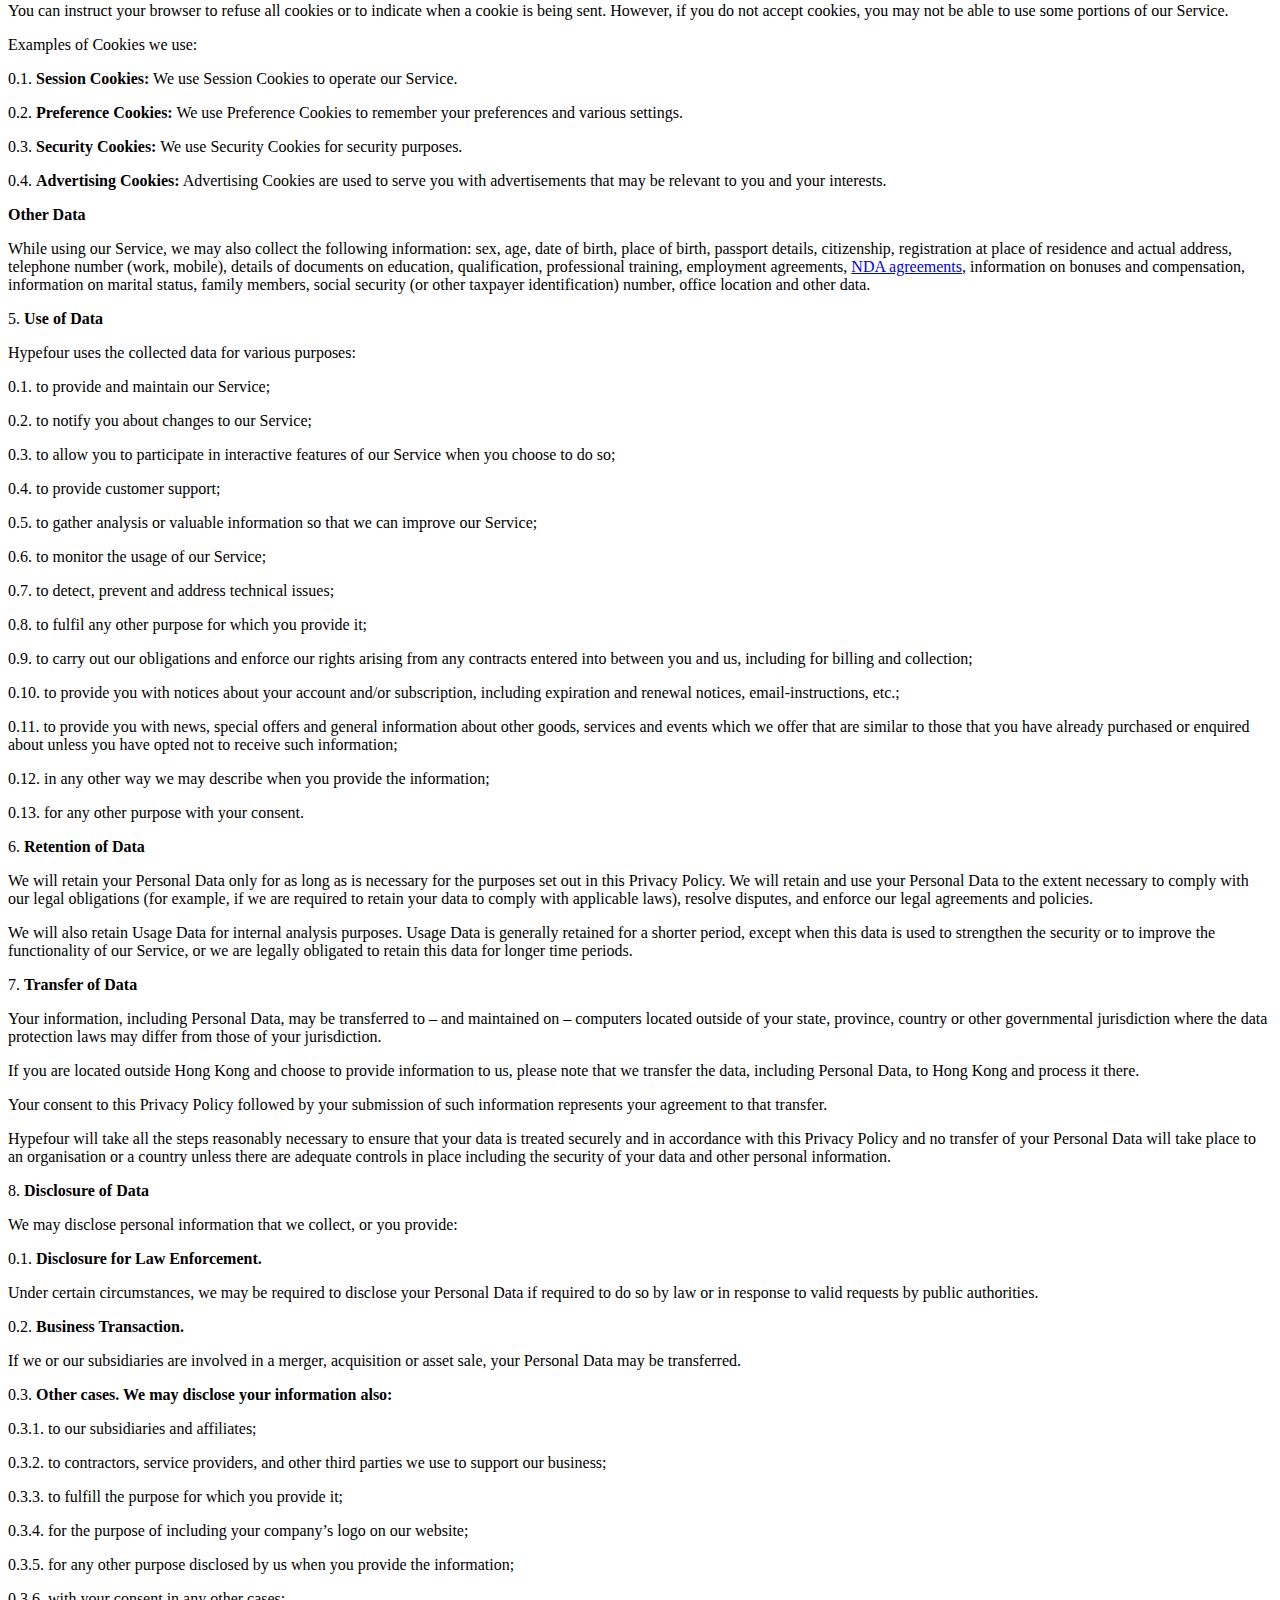
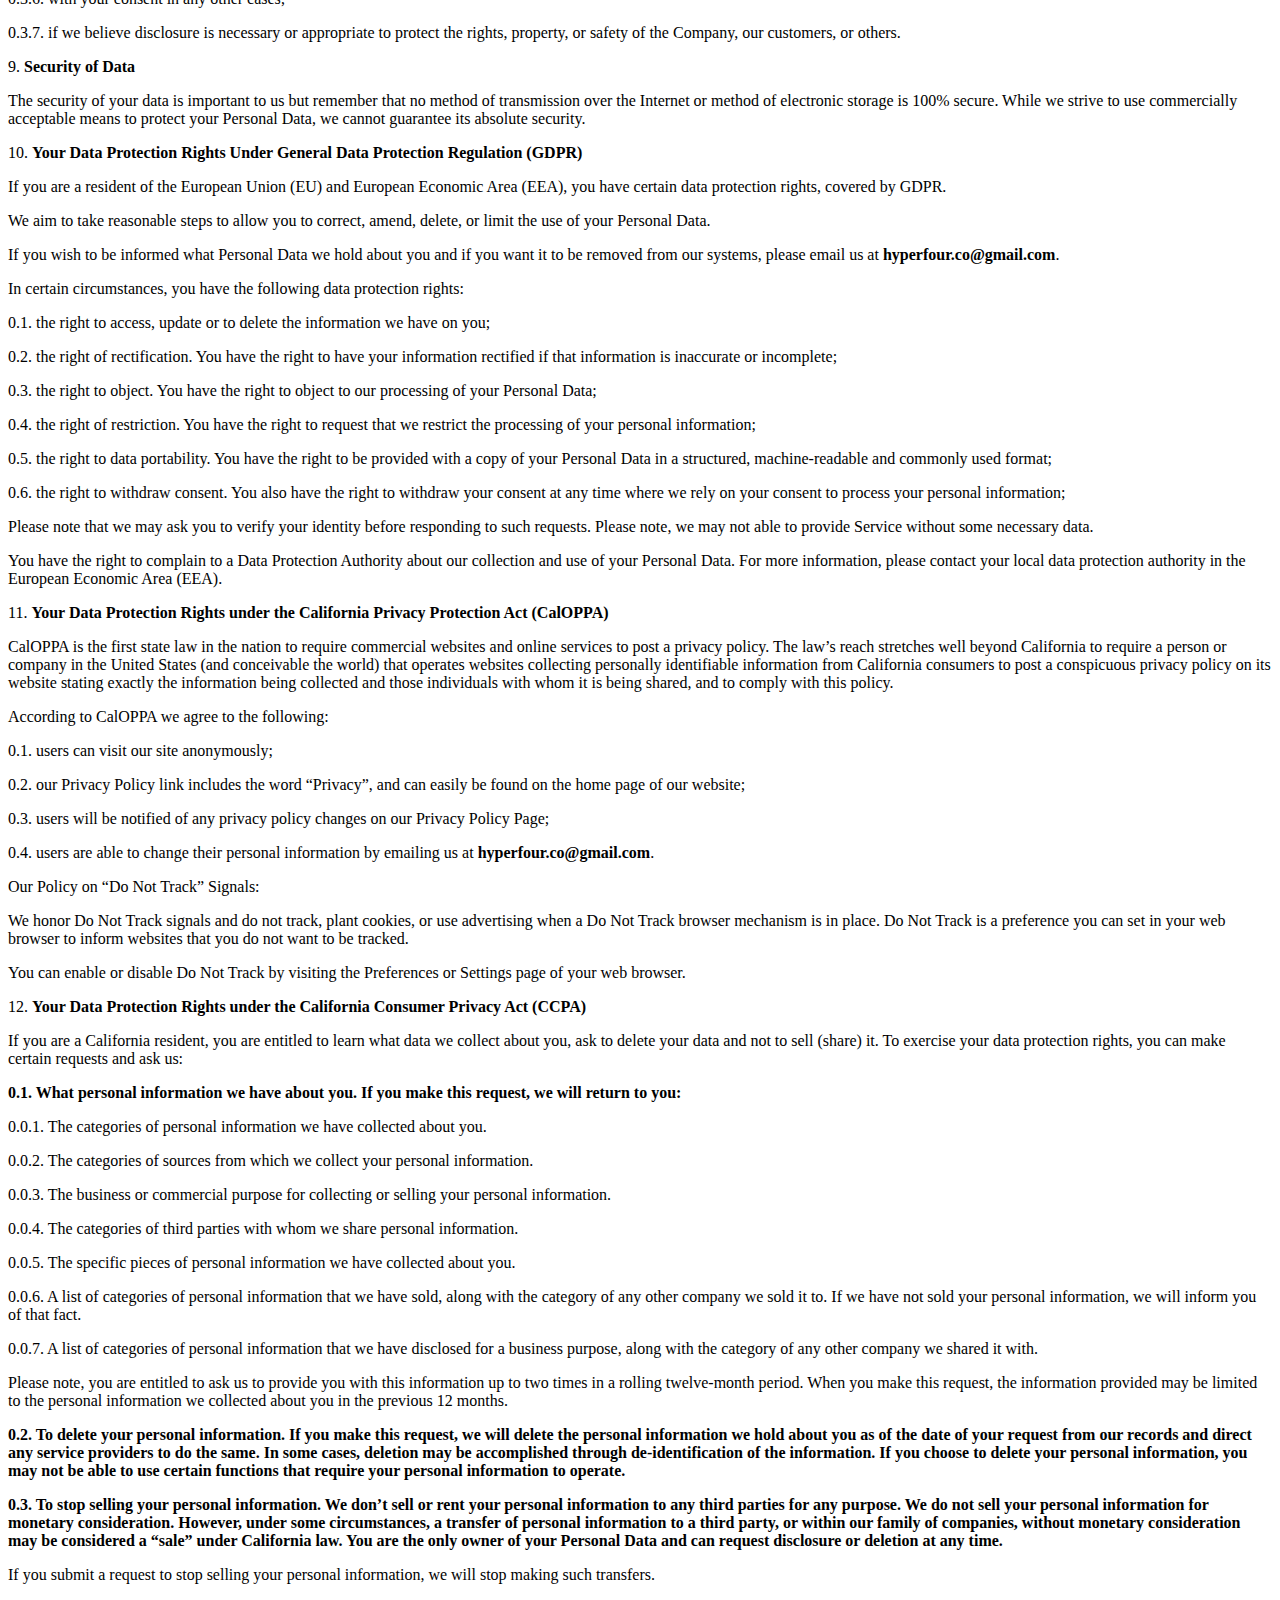
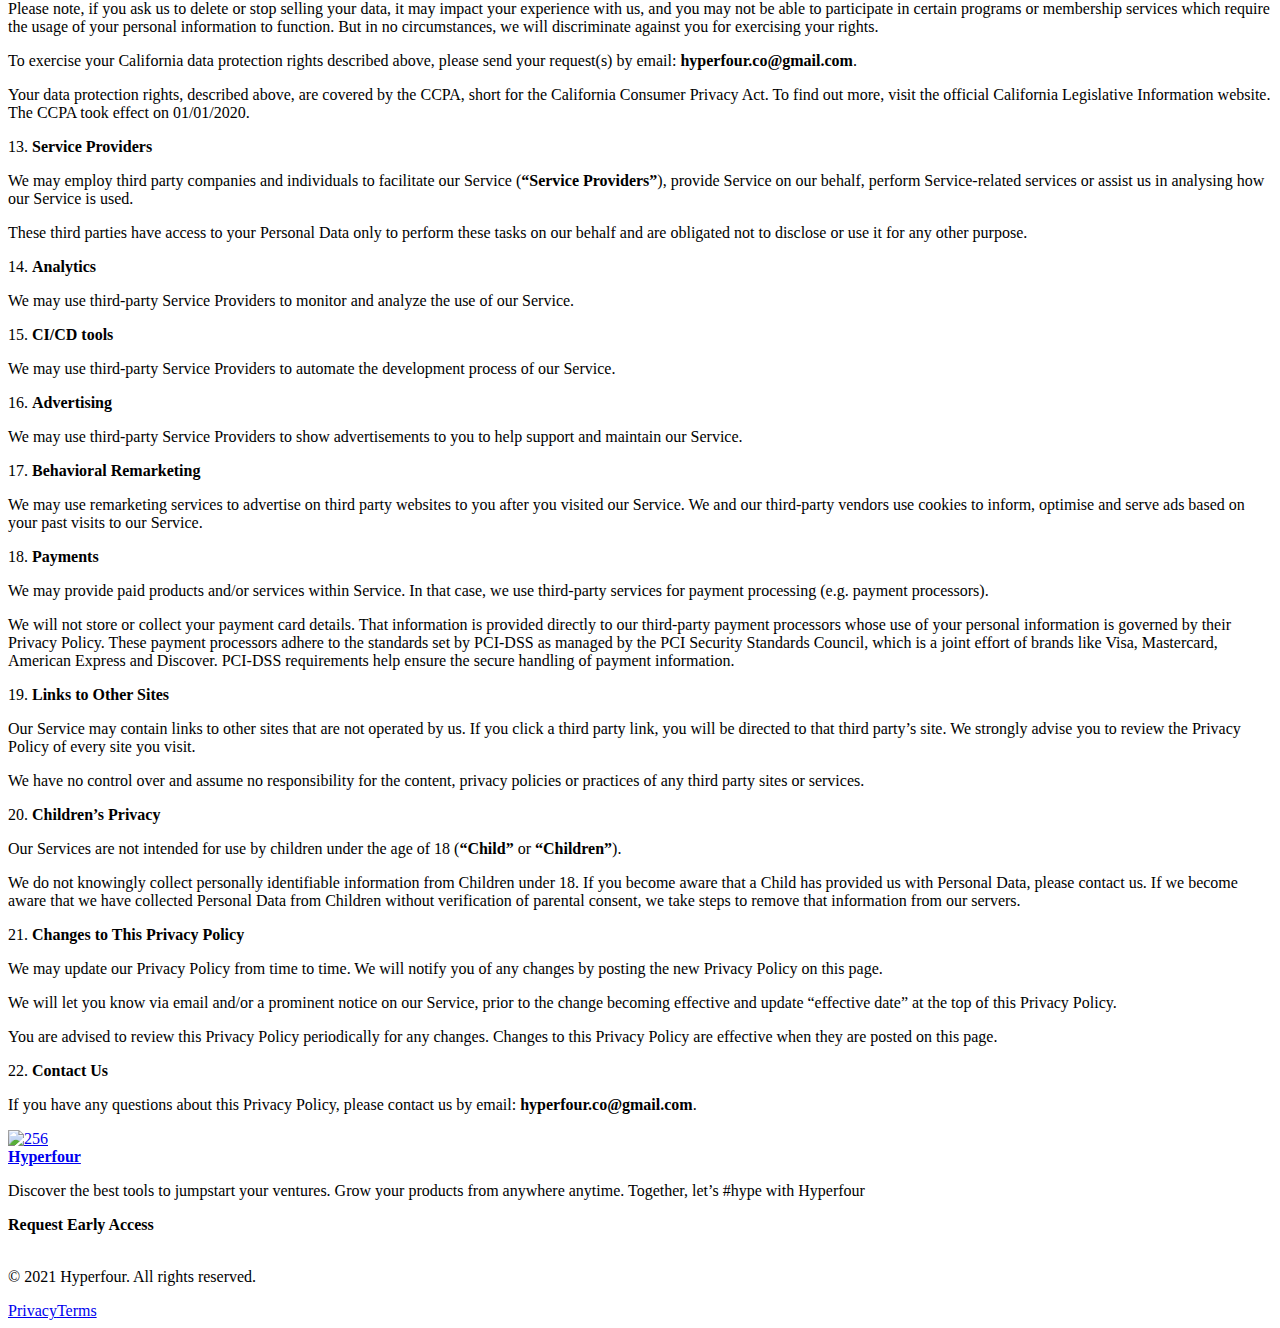
==== commit 3da1d633: "fix" ====
--- a/privacy.html
+++ b/privacy.html
@@ -203,9 +203,8 @@
 					<a
 						href="#"
 						target="_blank"
-						class="cta_button w-button"
+						class="cta_button w-button vrlps-trigger"
 						id="cta-navbar"
-						class="vrlps-trigger"
 						><strong class="bold-text-4">Request Early Access</strong></a
 					>
 				</div>
@@ -830,8 +829,7 @@
 					<a
 						href="#"
 						target="_blank"
-						class="cta_button hero_button w-button"
-						class="vrlps-trigger"
+						class="cta_button hero_button w-button vrlps-trigger"
 						><strong>Request Early Access</strong></a
 					>
 				</div>
